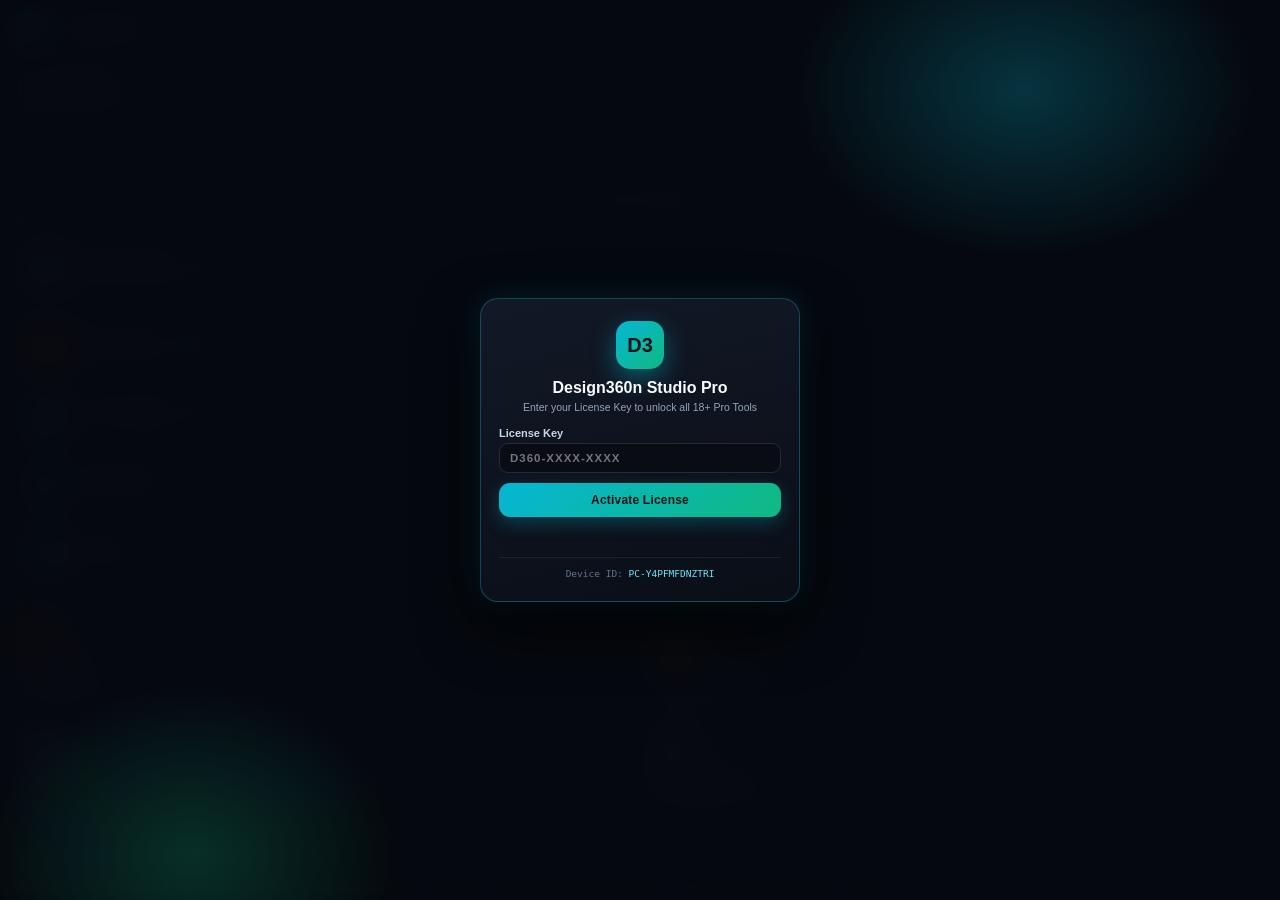
==== index.html @ 138efd04 "Design360n v2.75 — auto-update channel (version.json + update files)" ====
<!DOCTYPE html>
<html>
<head>
  <meta charset="utf-8" />
  <title>Design360n</title>
  <link rel="stylesheet" href="css/styles.css" />
</head>
<body>
  <div class="wallpaper"></div>
  <div class="app">
  <!-- LICENSE LOGIN GATE (v2.75) -->
  <div id="authGate" class="auth-gate">
    <div class="auth-card">
      <div class="auth-logo">D3</div>
      <div class="auth-title">Design360n Studio Pro</div>
      <div class="auth-sub">Enter your License Key to unlock all 18+ Pro Tools</div>
      <label class="lbl" style="margin-top:12px;">License Key</label>
      <input id="licKeyInput" type="text" placeholder="D360-XXXX-XXXX" autocomplete="off" style="text-transform:uppercase;letter-spacing:1px;font-weight:700;">
      <button id="licActivateBtn" class="primary" style="margin-top:10px;">Activate License</button>
      <div id="licMsg" class="auth-msg"></div>
      <div class="auth-dev">Device ID: <span id="licDevId">Detecting...</span></div>
      <div id="licDemoHint" class="auth-hint" style="display:none;">Setup mode: Paste your Google Apps Script URL in <b>js/main.js</b> (or test with <b>D360-DEMO-TEST</b>).</div>
    </div>
  </div>

    <header class="top">
      <div class="logo">D3</div>
      <div>
        <div class="name">Design360n</div>
        <div class="sub" id="versionLabel">Studio Pro • v2.75</div>
      </div>
      <button type="button" class="license-chip" id="licChip" title="Click to manage or deactivate license"><span class="dot"></span> <span id="licChipText">Locked</span></button>Free • Active</span>
    </header>

    <!-- AUTO-UPDATE BANNER (v2.75) -->
    <div id="updBanner" class="upd-banner" style="display:none;">
      <div class="upd-text"><strong>Update Available: <span id="updVer"></span></strong><span id="updNotes"></span></div>
      <div class="upd-actions"><button id="updNowBtn" class="primary upd-btn" type="button">Update Now</button><button id="updDismissBtn" class="secondary upd-btn" type="button">Later</button></div>
    </div>

    <!-- HOME -->
    <main class="scroll" id="homeView">
      <div class="hero">
        <div class="hero-title">Design360n</div>
        <div class="hero-sub">Glow, Social/Print Sizes, BG Remover, Glass, Gradients &amp; 155 Photoshop Styles — ek-i panel-e.</div>
      </div>
      <div class="search-wrap"><input id="homeSearch" type="text" placeholder="Search 18 tools (3D text, upscale, animate, glow)..."></div>
      <button id="updCheckBtn" class="secondary upd-check" type="button">↻ Check for Updates</button>

      <div class="cat-sec" data-catsec>
        <div class="cat-head"><span class="cat-dot cyan"></span>AI &amp; Motion Studio</div>
        <section class="cards">
          <button class="card" data-open="sizes">
          <span class="card-icon sizes"><svg viewBox="0 0 24 24"><rect x="3" y="5" width="18" height="14" rx="2"/><path d="M7 9h3M7 9v3M17 15h-3M17 15v-3"/></svg></span>
          <span class="card-text"><span class="card-name">Social &amp; Print Sizes <em>NEW</em></span><span class="card-desc">Facebook, Instagram, YouTube + 300 DPI Print sizes.</span></span>
          <span class="card-arrow">›</span>
        </button>
          <button class="card" data-open="animate">
          <span class="card-icon animate"><svg viewBox="0 0 24 24"><rect x="2" y="4" width="20" height="16" rx="3"/><path d="M10 9l5 3-5 3V9z"/><path d="M2 8h20"/></svg></span>
          <span class="card-text"><span class="card-name">Poster Animator <em>1-CLICK</em></span><span class="card-desc">Text animation, Hero/Character float + CC Light Sweep + auto Layer Breakdown.</span></span>
          <span class="card-arrow">›</span>
        </button>
          <button class="card" data-open="upscale">
          <span class="card-icon upscale"><svg viewBox="0 0 24 24"><polyline points="15 3 21 3 21 9"/><polyline points="9 21 3 21 3 15"/><line x1="21" y1="3" x2="14" y2="10"/><line x1="3" y1="21" x2="10" y2="14"/><path d="M12 6l1 2 2 1-2 1-1 2-1-2-2-1 2-1z"/></svg></span>
          <span class="card-text"><span class="card-name">AI &amp; Pro Upscaler <em>NEW</em></span><span class="card-desc">2× / 3× / 4× Neural Preserve Details 2.0 + Micro-Detail Sharpen + Gemini AI Enhance!</span></span>
          <span class="card-arrow">›</span>
        </button>
          <button class="card" data-open="expand">
          <span class="card-icon expand"><svg viewBox="0 0 24 24"><polyline points="15 3 21 3 21 9"/><polyline points="9 21 3 21 3 15"/><polyline points="21 15 21 21 15 21"/><polyline points="3 9 3 3 9 3"/><rect x="8" y="8" width="8" height="8" rx="1"/></svg></span>
          <span class="card-text"><span class="card-name">Photo Expand <em>NEW</em></span><span class="card-desc">Chobi boro korun — mirror, blur fill ba solid colour-e.</span></span>
          <span class="card-arrow">›</span>
        </button>
          <button class="card" data-open="glow">
          <span class="card-icon glow"><svg viewBox="0 0 24 24"><circle cx="12" cy="12" r="4"/><path d="M12 2v3M12 19v3M4.93 4.93l2.12 2.12M16.95 16.95l2.12 2.12M2 12h3M19 12h3M4.93 19.07l2.12-2.12M16.95 7.05l2.12-2.12"/></svg></span>
          <span class="card-text"><span class="card-name">Glow Up</span><span class="card-desc">Alo, streak ar light ray — ek click-e cinematic glow.</span></span>
          <span class="card-arrow">›</span>
        </button>
        </section>
      </div>

      <div class="cat-sec" data-catsec>
        <div class="cat-head"><span class="cat-dot amber"></span>3D Text, Glass &amp; Styles</div>
        <section class="cards">
          <button class="card" data-open="textfx">
          <span class="card-icon textfx"><svg viewBox="0 0 24 24"><polyline points="4 7 4 4 20 4 20 7"/><line x1="9" y1="20" x2="15" y2="20"/><line x1="12" y1="4" x2="12" y2="20"/></svg></span>
          <span class="card-text"><span class="card-name">Text Effects <em>155+</em></span><span class="card-desc">155+ 100% live editable 3D & Glow text effects — direct Type Tool edit!</span></span>
          <span class="card-arrow">›</span>
        </button>
          <button class="card" data-open="styles">
          <span class="card-icon styles"><svg viewBox="0 0 24 24"><polygon points="12 2 2 7 12 12 22 7 12 2"/><polyline points="2 12 12 17 22 12"/><polyline points="2 17 12 22 22 17"/></svg></span>
          <span class="card-text"><span class="card-name">PS Styles &amp; Text FX <em>155+</em></span><span class="card-desc">Photoshop Default Styles + 137 editable Layer Styles (Gold, Neon, 3D, Comic, Retro, Emon).</span></span>
          <span class="card-arrow">›</span>
        </button>
          <button class="card" data-open="glass">
          <span class="card-icon glass"><svg viewBox="0 0 24 24"><rect x="4" y="4" width="16" height="16" rx="4"/><path d="M8 10l4-4M10 16l6-6"/></svg></span>
          <span class="card-text"><span class="card-name">Glass <em>NEW</em></span><span class="card-desc">Jekono shape-ke live glass banan — Liquid / Frosted / Clear / Figma.</span></span>
          <span class="card-arrow">›</span>
        </button>
          <button class="card" data-open="gradient">
          <span class="card-icon gradient"><svg viewBox="0 0 24 24"><path d="M12 2.69l5.66 5.66a8 8 0 1 1-11.31 0z"/><path d="M12 2.69V21"/></svg></span>
          <span class="card-text"><span class="card-name">Gradient Presets <em>NEW</em></span><span class="card-desc">64 ta best gradient — shape, text ba notun Background hisebe 1 click-e.</span></span>
          <span class="card-arrow">›</span>
        </button>
        </section>
      </div>

      <div class="cat-sec" data-catsec>
        <div class="cat-head"><span class="cat-dot emerald"></span>Photo Retouch &amp; Color</div>
        <section class="cards">
          <button class="card" data-open="cut">
          <span class="card-icon cut"><svg viewBox="0 0 24 24"><circle cx="6" cy="6" r="3"/><circle cx="6" cy="18" r="3"/><path d="M20 4L8.12 15.88M14.47 14.48L20 20M8.12 8.12L12 12"/></svg></span>
          <span class="card-text"><span class="card-name">Background Remover</span><span class="card-desc">AI Auto Cut (jekono BG) + Solid Color Cut + Shadow Cut.</span></span>
          <span class="card-arrow">›</span>
        </button>
          <button class="card" data-open="grade">
          <span class="card-icon grade"><svg viewBox="0 0 24 24"><circle cx="12" cy="12" r="9"/><path d="M12 3a9 9 0 0 0 0 18V3z"/><circle cx="15.5" cy="9.5" r="1.5"/></svg></span>
          <span class="card-text"><span class="card-name">Color Grading <em>NEW</em></span><span class="card-desc">Cinematic, Vintage, Moody, Golden Hour, B&amp;W, Cyberpunk — 6 ta look.</span></span>
          <span class="card-arrow">›</span>
        </button>
          <button class="card" data-open="retouch">
          <span class="card-icon retouch"><svg viewBox="0 0 24 24"><path d="M15 4V2M15 16v-2M8 9h2M20 9h2M17.8 11.8L19 13M17.8 6.2L19 5M3 21l9-9M12.2 6.2L11 5"/></svg></span>
          <span class="card-text"><span class="card-name">Skin Retouch <em>NEW</em></span><span class="card-desc">Norom skin smooth + High Pass detail — alada layer-e.</span></span>
          <span class="card-arrow">›</span>
        </button>
          <button class="card" data-open="dodge">
          <span class="card-icon dodge"><svg viewBox="0 0 24 24"><circle cx="12" cy="12" r="9"/><path d="M12 3v18"/><path d="M12 8l5 4-5 4"/></svg></span>
          <span class="card-text"><span class="card-name">Dodge &amp; Burn <em>NEW</em></span><span class="card-desc">Alo-chhaya sculpt korar 2 ta 50% gray layer ek click-e.</span></span>
          <span class="card-arrow">›</span>
        </button>
          <button class="card" data-open="vignette">
          <span class="card-icon vignette"><svg viewBox="0 0 24 24"><rect x="3" y="3" width="18" height="18" rx="4"/><circle cx="12" cy="12" r="4"/></svg></span>
          <span class="card-text"><span class="card-name">Vignette <em>NEW</em></span><span class="card-desc">Kinara garo kore chobi-r majhkhane focus anen.</span></span>
          <span class="card-arrow">›</span>
        </button>
        </section>
      </div>

      <div class="cat-sec" data-catsec>
        <div class="cat-head"><span class="cat-dot violet"></span>Export, Assets &amp; Quick Tools</div>
        <section class="cards">
          <button class="card" data-open="watermark">
          <span class="card-icon watermark"><svg viewBox="0 0 24 24"><path d="M12 22s8-4 8-10V5l-8-3-8 3v7c0 6 8 10 8 10z"/><path d="M9 12l2 2 4-4"/></svg></span>
          <span class="card-text"><span class="card-name">Watermark <em>NEW</em></span><span class="card-desc">Full canvas diagonal tiled watermark — ek click-e puro chobi-te!</span></span>
          <span class="card-arrow">›</span>
        </button>
          <button class="card" data-open="export">
          <span class="card-icon export"><svg viewBox="0 0 24 24"><path d="M21 15v4a2 2 0 0 1-2 2H5a2 2 0 0 1-2-2v-4"/><polyline points="7 10 12 15 17 10"/><line x1="12" y1="15" x2="12" y2="3"/></svg></span>
          <span class="card-text"><span class="card-name">Batch Export <em>NEW</em></span><span class="card-desc">Ek click-e 6 ta social size-e JPG export korun.</span></span>
          <span class="card-arrow">›</span>
        </button>
          <button class="card" data-open="assets">
          <span class="card-icon assets"><svg viewBox="0 0 24 24"><circle cx="12" cy="12" r="9"/><line x1="3" y1="12" x2="21" y2="12"/><path d="M12 3a14 14 0 0 1 0 18M12 3a14 14 0 0 0 0 18"/></svg></span>
          <span class="card-text"><span class="card-name">Free PNG, Icons &amp; Fonts <em>NEW</em></span><span class="card-desc">Flaticon, PNGWing, Freepik, Unsplash, Lipighor (Bangla) — 1-click search!</span></span>
          <span class="card-arrow">›</span>
        </button>
          <button class="card" data-open="utils">
          <span class="card-icon utils"><svg viewBox="0 0 24 24"><polygon points="13 2 3 14 12 14 11 22 21 10 12 10 13 2"/></svg></span>
          <span class="card-text"><span class="card-name">Quick Designer Tools <em>NEW</em></span><span class="card-desc">Center Layer, Fit Canvas, Place PNG, Quick PNG Export, Color Palette.</span></span>
          <span class="card-arrow">›</span>
        </button>
        </section>
      </div>
      <div class="madeby">
        <span>Free alternative — kono login, license key ba trial lage na.</span>
      </div>
    </main>

    <!-- GLOW -->
    <main class="scroll toolview" id="view-glow">
      <button class="back" data-back>‹ Home</button>
      <div class="tool-head"><span class="card-icon glow"><svg viewBox="0 0 24 24"><circle cx="12" cy="12" r="4"/><path d="M12 2v3M12 19v3M4.93 4.93l2.12 2.12M16.95 16.95l2.12 2.12M2 12h3M19 12h3M4.93 19.07l2.12-2.12M16.95 7.05l2.12-2.12"/></svg></span><div><div class="tool-name">Glow Up</div><div class="tool-sub">Cinematic glow, streaks, rays</div></div></div>
      <div class="pilltabs" id="glowTabs">
        <button type="button" class="pill active" data-gtab="glow">Glow</button>
        <button type="button" class="pill" data-gtab="streaks">Streaks</button>
        <button type="button" class="pill" data-gtab="fx">FX</button>
        <button type="button" class="pill" data-gtab="output">Output</button>
        <button type="button" class="pill" data-gtab="mask">Mask</button>
      </div>
      <label class="lbl">Look beche nin</label>
      <select id="glowPreset"></select>
      <div id="presetDesc" class="preset-desc"></div>
      <div class="looks-grid" id="looksGrid"></div>

      <div class="controls">
        <div class="glow-tabpane active" id="gtab-glow">
          <div class="ctl-head">Glow — Threshold, Exposure, Radius, Colour</div>
          <label class="lbl">Threshold <span id="v-gthr">50</span>%</label>
          <input id="gthr" type="range" min="0" max="100" step="1" value="50">
          <label class="lbl">Exposure (alo kotota ujjol) <span id="v-gexp">-0.5</span></label>
          <input id="gexp" type="range" min="-2.5" max="2" step="0.1" value="-0.5">
          <label class="lbl">Radius <span id="v-grad">1000</span></label>
          <input id="grad" type="range" min="50" max="1200" step="10" value="1000">
          <label class="lbl">Core (vetorer alo) <span id="v-gcore">200</span></label>
          <input id="gcore" type="range" min="0" max="200" step="5" value="200">
          <label class="lbl">Iterations (blur passes) <span id="v-giter">11</span></label>
          <input id="giter" type="range" min="3" max="12" step="1" value="11">
          <label class="lbl">Gamma <span id="v-ggamma">1.2</span></label>
          <input id="ggamma" type="range" min="0.5" max="2" step="0.1" value="1.2">
          <label class="lbl">Colour Hue <span id="v-ghue">0</span></label>
          <input id="ghue" type="range" min="-180" max="180" step="1" value="0">
          <label class="lbl">Colour Saturation <span id="v-gsat">100</span>%</label>
          <input id="gsat" type="range" min="0" max="200" step="5" value="100">
        </div>

        <div class="glow-tabpane" id="gtab-streaks">
          <div class="ctl-head">Streaks — Angle, Length, Intensity</div>
          <label class="check"><input type="checkbox" id="gstreak"> Enable Streaks</label>
          <label class="lbl">Streak Angle <span id="v-gsang">0</span>°</label>
          <input id="gsang" type="range" min="-90" max="90" step="1" value="0">
          <label class="lbl">Streak Length <span id="v-gslen">900</span></label>
          <input id="gslen" type="range" min="100" max="2400" step="50" value="900">
          <label class="lbl">Streak Intensity <span id="v-gsint">60</span>%</label>
          <input id="gsint" type="range" min="5" max="100" step="5" value="60">
        </div>

        <div class="glow-tabpane" id="gtab-fx">
          <div class="ctl-head">FX — Light Rays &amp; Chromatic Aberration</div>
          <label class="check"><input type="checkbox" id="grays"> Light Rays (Radial Zoom)</label>
          <label class="check"><input type="checkbox" id="gaber"> Chromatic Aberration (R/B shift)</label>
          <label class="lbl">Aberration Distance <span id="v-gadist">20</span> px</label>
          <input id="gadist" type="range" min="2" max="60" step="1" value="20">
        </div>

        <div class="glow-tabpane" id="gtab-output">
          <div class="ctl-head">Output — Layer &amp; Blend Mode</div>
          <label class="lbl">Blend Mode</label>
          <select id="gblend"><option value="screen">Screen</option><option value="add">Add (Linear Dodge)</option></select>
          <label class="lbl">Opacity <span id="v-gop">100</span>%</label>
          <input id="gop" type="range" min="10" max="100" step="5" value="100">
          <p class="hint small">Result lands on a separate layer named <b>Glow Up 1</b> in Screen or Add (Linear Dodge) blend.</p>
        </div>

        <div class="glow-tabpane" id="gtab-mask">
          <div class="ctl-head">Mask — Non-destructive Glow Mask</div>
          <label class="check"><input type="checkbox" id="gmask" checked> Add editable Reveal-All Layer Mask to Glow Up 1</label>
          <p class="hint small">Mask thakle kalo brush diye je jaygay glow dorkar nei sekhane muche dite parben.</p>
        </div>
      </div>

      <button id="applyGlow" class="primary">✦ Apply Glow</button>
      <p class="hint small">Glow alada <b>Glow Up 1</b> layer-e bosbe (Screen / Add blend).</p>
    </main>

    <!-- SIZES -->
    <main class="scroll toolview" id="view-sizes">
      <button class="back" data-back>‹ Home</button>
      <div class="tool-head"><span class="card-icon sizes"><svg viewBox="0 0 24 24"><rect x="3" y="5" width="18" height="14" rx="2"/><path d="M7 9h3M7 9v3M17 15h-3M17 15v-3"/></svg></span><div><div class="tool-name">Social &amp; Print Sizes</div><div class="tool-sub">Ek click-e sothik size</div></div></div>
      <div class="pilltabs"><span class="pill active">Sizes</span></div>
      <label class="lbl">Social size beche nin</label>
      <select id="sizePreset"></select>
      <label class="check"><input type="checkbox" id="safeGuides" checked> Safe margin guides (10%) + center grid</label>
      <div class="row2">
        <button id="newDoc" class="primary">＋ New Document</button>
        <button id="resizeDoc" class="secondary">Resize Current</button>
      </div>
      <div class="section-title">Printing Sizes — 300 DPI</div>
      <label class="lbl">Print size beche nin</label>
      <select id="printPreset"></select>
      <div class="row2">
        <button id="printNew" class="primary">＋ New Print Doc</button>
        <button id="printResize" class="secondary">Resize (Print)</button>
      </div>
      <p class="hint small">Print: A4 / A3 / A5 / Letter / Legal / Tabloid / Photo / Business Card — sob 300 DPI-te.</p>
    </main>

    <!-- CUT -->
    <main class="scroll toolview" id="view-cut">
      <button class="back" data-back>‹ Home</button>
      <div class="tool-head"><span class="card-icon cut"><svg viewBox="0 0 24 24"><circle cx="6" cy="6" r="3"/><circle cx="6" cy="18" r="3"/><path d="M20 4L8.12 15.88M14.47 14.48L20 20M8.12 8.12L12 12"/></svg></span><div><div class="tool-name">Background Remover</div><div class="tool-sub">AI Cut • Solid Color Cut • Shadow Cut</div></div></div>
      <p class="hint"><b>AI Auto Cut</b> jekono photo-r (complex ba solid BG) background remove kore editable Layer Mask banay. Solid background hole <b>Color Auto Cut</b> ba <b>Shadow Cut</b> use korun. Sob khetre original layer <b>okkhoto (hidden)</b> thakbe.</p>
      <button id="aiCut" class="primary">✨ AI Auto Cut — Any Background (Best)</button>
      <div class="section-title">Solid Background &amp; Shadow Cut</div>
      <label class="check"><input type="checkbox" id="bgAutoDetect" checked> Auto-detect background colour (4 corners)</label>
      <label class="check"><input type="checkbox" id="bgContiguous" checked> Edges Only (Contiguous — subject-er vitorer rong katbe na)</label>
      <label class="lbl">Manual Background Colour <span id="v-bghex">#FFFFFF</span></label>
      <div class="colorrow"><input id="bgColor" type="color" value="#ffffff"><input id="bgHex" type="text" value="#FFFFFF" maxlength="7"></div>
      <div class="swatches" id="bgSwatches">
        <button type="button" class="swatch" data-hex="#FFFFFF" style="background:#FFFFFF" title="White #FFFFFF"></button>
        <button type="button" class="swatch" data-hex="#000000" style="background:#000000" title="Black #000000"></button>
        <button type="button" class="swatch" data-hex="#00FF00" style="background:#00FF00" title="Green Screen #00FF00"></button>
        <button type="button" class="swatch" data-hex="#0000FF" style="background:#0000FF" title="Blue Screen #0000FF"></button>
        <button type="button" class="swatch" data-hex="#E5E7EB" style="background:#E5E7EB" title="Light Gray #E5E7EB"></button>
        <button type="button" class="swatch" data-hex="#F3F4F6" style="background:#F3F4F6" title="Studio Gray #F3F4F6"></button>
      </div>
      <label class="lbl">Shadow strength (Shadow Cut-er jonno)</label>
      <select id="shadowStrength"><option value="soft">Soft — beshi shadow thakbe</option><option value="normal" selected>Normal</option><option value="strong">Strong — shadow garo thakbe</option></select>
      <label class="lbl">Tolerance <span id="v-tolerance">32</span></label>
      <input id="tolerance" type="range" min="5" max="120" step="1" value="32">
      <label class="lbl">Feather (kinara norom) <span id="v-cutfeather">2</span> px</label>
      <input id="cutfeather" type="range" min="0" max="10" step="1" value="2">
      <button id="autoCut" class="secondary">✂ Color Auto Cut — Solid BG</button>
      <button id="shadowCut" class="secondary">◐ Shadow Cut — shadow rekhe</button>
    </main>

    <!-- GLASS -->
    <main class="scroll toolview" id="view-glass">
      <button class="back" data-back>‹ Home</button>
      <div class="tool-head"><span class="card-icon glass"><svg viewBox="0 0 24 24"><rect x="4" y="4" width="16" height="16" rx="4"/><path d="M8 10l4-4M10 16l6-6"/></svg></span><div><div class="tool-name">Glass</div><div class="tool-sub">Live glass effect</div></div></div>
      <div class="pilltabs"><span class="pill active">Glass</span></div>
      <p class="hint">Shape layer select kore <b>1-Click Shape to Glass</b> chapun — ek click-ei <b>"Glass"</b> layer + Layer Mask toiri hobe. Preset chip-e click korleo 1 click-e apply/update hobe, ar sob control niche thakbe.</p>
      <button id="oneClickGlass" class="primary">◌ 1-Click Shape to Glass</button>
      <div class="glass-presets-grid">
        <button class="chip sel" data-look="liquid">💧 Liquid</button>
        <button class="chip" data-look="frosted">❄ Frosted</button>
        <button class="chip" data-look="clear">◇ Clear</button>
        <button class="chip" data-look="figma">▣ Figma Glass</button>
        <button class="chip" data-look="vision"> VisionOS</button>
        <button class="chip" data-look="prism">✦ Crystal Prism</button>
        <button class="chip" data-look="smoke">◐ Dark Smoke</button>
        <button class="chip" data-look="ice">❖ Ice Blue</button>
        <button class="chip" data-look="rose">✿ Rose Quartz</button>
        <button class="chip" data-look="amber">☀ Amber Gold</button>
      </div>
      <label class="check"><input type="checkbox" id="glassAutoApply" checked> Live Auto-Update (preset/slider change korlei update hobe)</label>
      <label class="check"><input type="checkbox" id="glassAutoMove" checked> Auto-Track Move (Glass layer soralei notun jaygar background auto update hobe)</label>
      <div class="controls">
        <div class="ctl-head">All Glass Controls</div>
        <label class="lbl">Frost (blur) <span id="v-frost">25</span></label>
        <input id="frost" type="range" min="0" max="100" step="1" value="25">
        <label class="lbl">Refraction (alo benke jawa) <span id="v-glassrefr">80</span></label>
        <input id="glassrefr" type="range" min="0" max="100" step="1" value="80">
        <label class="lbl">Depth (govirota) <span id="v-glassdepth">60</span></label>
        <input id="glassdepth" type="range" min="0" max="100" step="1" value="60">
        <label class="lbl">Dispersion (rong-er vangon) <span id="v-glassdisp">45</span></label>
        <input id="glassdisp" type="range" min="0" max="100" step="1" value="45">
        <label class="lbl">Light (rim alo) <span id="v-glasslight">80</span></label>
        <input id="glasslight" type="range" min="0" max="100" step="1" value="80">
        <label class="lbl">Light angle <span id="v-glassangle">144</span>°</label>
        <input id="glassangle" type="range" min="0" max="360" step="1" value="144">
        <label class="lbl">Glass tint opacity <span id="v-glasstint">7</span>%</label>
        <input id="glasstint" type="range" min="0" max="50" step="1" value="7">
        <label class="lbl">Glass tint colour <span id="v-glasstintcol">#FFFFFF</span></label>
        <div class="colorrow"><input id="glasstintcol" type="color" value="#ffffff"><input id="glasstintcolHex" type="text" value="#FFFFFF" maxlength="7"></div>
        <label class="lbl">Stroke width <span id="v-glassstroke">3</span> px</label>
        <input id="glassstroke" type="range" min="0" max="10" step="1" value="3">
        <label class="lbl">Stroke opacity <span id="v-glassstrokeop">90</span>%</label>
        <input id="glassstrokeop" type="range" min="0" max="100" step="5" value="90">
        <label class="lbl">Stroke colour <span id="v-glasscolor">#FFFFFF</span></label>
        <div class="colorrow"><input id="glasscolor" type="color" value="#ffffff"><input id="glasscolorHex" type="text" value="#FFFFFF" maxlength="7"></div>
        <label class="lbl">Stroke kon dike thakbe</label>
        <div class="checkrow">
          <label class="check"><input type="checkbox" id="strokeTop" checked> Top</label>
          <label class="check"><input type="checkbox" id="strokeRight" checked> Right</label>
          <label class="check"><input type="checkbox" id="strokeBottom" checked> Bottom</label>
          <label class="check"><input type="checkbox" id="strokeLeft" checked> Left</label>
        </div>
        <label class="lbl">Stroke style</label>
        <select id="strokeMode"><option value="solid" selected>Solid — sob dike soman</option><option value="follow">Follow light — alo-r dik ujjol</option></select>
      </div>
      <div class="row2">
        <button id="makeShapeGlass" class="secondary">◌ Shape to Glass</button>
        <button id="makeGlass" class="secondary">◍ Selection Glass</button>
      </div>
      <button id="refreshGlass" class="secondary">↻ Refresh Glass — shape sorale/slider bodlale</button>
    </main>

    <!-- GRADE -->
    <main class="scroll toolview" id="view-grade">
      <button class="back" data-back>‹ Home</button>
      <div class="tool-head"><span class="card-icon grade"><svg viewBox="0 0 24 24"><circle cx="12" cy="12" r="9"/><path d="M12 3a9 9 0 0 0 0 18V3z"/><circle cx="15.5" cy="9.5" r="1.5"/></svg></span><div><div class="tool-name">Color Grading</div><div class="tool-sub">Ek click-e film-er moto rong</div></div></div>
      <label class="lbl">Grade Look</label>
      <select id="gradePreset"></select>
      <div id="gradeDesc" class="preset-desc"></div>
      <label class="lbl">Grade opacity <span id="v-gradeop">100</span>%</label>
      <input id="gradeop" type="range" min="10" max="100" step="5" value="100">
      <button id="applyGrade" class="primary">🎨 Apply Grade</button>
    </main>

    <!-- RETOUCH -->
    <main class="scroll toolview" id="view-retouch">
      <button class="back" data-back>‹ Home</button>
      <div class="tool-head"><span class="card-icon retouch"><svg viewBox="0 0 24 24"><path d="M15 4V2M15 16v-2M8 9h2M20 9h2M17.8 11.8L19 13M17.8 6.2L19 5M3 21l9-9M12.2 6.2L11 5"/></svg></span><div><div class="tool-name">Skin Retouch</div><div class="tool-sub">Smooth skin + sharp detail</div></div></div>
      <p class="hint">Auto face detect kore skin smooth + High Pass detail layer banay.</p>
      <label class="lbl">Smooth (blur) <span id="v-radius">6</span> px</label>
      <input id="radius" type="range" min="1" max="20" step="1" value="6">
      <label class="lbl">Opacity <span id="v-smoothop">55</span>%</label>
      <input id="smoothop" type="range" min="10" max="100" step="5" value="55">
      <button id="applyRetouch" class="primary">✨ Auto Face Retouch</button>
      <label class="lbl">Detail strength <span id="v-detailop">50</span>%</label>
      <input id="detailop" type="range" min="10" max="100" step="5" value="50">
      <button id="applyDetail" class="secondary">◈ Add Detail (High Pass)</button>
    </main>

    <!-- DODGE & BURN -->
    <main class="scroll toolview" id="view-dodge">
      <button class="back" data-back>‹ Home</button>
      <div class="tool-head"><span class="card-icon dodge"><svg viewBox="0 0 24 24"><circle cx="12" cy="12" r="9"/><path d="M12 3v18"/><path d="M12 8l5 4-5 4"/></svg></span><div><div class="tool-name">Auto Dodge &amp; Burn</div><div class="tool-sub">Image-wise auto alo-chhaya sculpt</div></div></div>
      <p class="hint">Chobi-r nijer alo ar chhaya detect kore <b>Auto Dodge</b> (highlights) ar <b>Auto Burn</b> (shadows) Soft Light layer banabe — mask diye pore brush-eo adjust kora jabe.</p>
      <label class="lbl">Situation / Look</label>
      <select id="dbMode">
        <option value="portrait" selected>Portrait / Face Sculpt (Soft &amp; Natural)</option>
        <option value="product">Product / Food Pop (Crisp Highlights)</option>
        <option value="dramatic">Dramatic / Cinema Poster (Deep Contrast)</option>
        <option value="manual">Manual Only (2x Empty 50% Gray Layers)</option>
      </select>
      <label class="lbl">Strength <span id="v-dbstr">65</span>%</label>
      <input id="dbstr" type="range" min="15" max="100" step="5" value="65">
      <button id="applyDodgeBurn" class="primary">◐ Apply Auto Dodge &amp; Burn</button>
    </main>

    <!-- VIGNETTE -->
    <main class="scroll toolview" id="view-vignette">
      <button class="back" data-back>‹ Home</button>
      <div class="tool-head"><span class="card-icon vignette"><svg viewBox="0 0 24 24"><rect x="3" y="3" width="18" height="18" rx="4"/><circle cx="12" cy="12" r="4"/></svg></span><div><div class="tool-name">Vignette</div><div class="tool-sub">Kinara garo, majhkhane focus</div></div></div>
      <label class="lbl">Strength <span id="v-vig">60</span>%</label>
      <input id="vig" type="range" min="10" max="100" step="5" value="60">
      <label class="lbl">Softness (feather) <span id="v-feather">80</span> px</label>
      <input id="feather" type="range" min="10" max="250" step="10" value="80">
      <button id="applyVignette" class="primary">◉ Apply Vignette</button>
    </main>

    <!-- WATERMARK -->
    <main class="scroll toolview" id="view-watermark">
      <button class="back" data-back>‹ Home</button>
      <div class="tool-head"><span class="card-icon watermark"><svg viewBox="0 0 24 24"><path d="M12 22s8-4 8-10V5l-8-3-8 3v7c0 6 8 10 8 10z"/><path d="M9 12l2 2 4-4"/></svg></span><div><div class="tool-name">Watermark</div><div class="tool-sub">Full canvas tiled watermark (by default)</div></div></div>
      <label class="lbl">Watermark text</label>
      <input id="wmText" type="text" value="© Design360n">
      <label class="lbl">Opacity <span id="v-wmop">40</span>%</label>
      <input id="wmop" type="range" min="10" max="100" step="5" value="40">
      <label class="lbl">Position on canvas</label>
      <select id="wmPos">
        <option value="tile_diag" selected>Full Canvas Diagonal Grid (-30°) — Pro</option>
        <option value="tile_grid">Full Canvas Straight Grid</option>
        <option value="br">Single: Bottom-Right</option>
        <option value="bl">Single: Bottom-Left</option>
        <option value="tr">Single: Top-Right</option>
        <option value="tl">Single: Top-Left</option>
        <option value="center">Single: Center</option>
        <option value="diag">Single: Diagonal Center (-30°)</option>
      </select>
      <label class="lbl">Colour <span id="v-wmcol">#FFFFFF</span></label>
      <div class="colorrow"><input id="wmCol" type="color" value="#ffffff"><input id="wmColHex" type="text" value="#FFFFFF" maxlength="7"></div>
      <label class="lbl">Text size <span id="v-wmsize">Auto</span></label>
      <input id="wmsize" type="range" min="0" max="120" step="2" value="0">
      <button id="applyWatermark" class="primary">© Add Watermark</button>
    </main>

    <!-- BATCH EXPORT -->
    <main class="scroll toolview" id="view-export">
      <button class="back" data-back>‹ Home</button>
      <div class="tool-head"><span class="card-icon export"><svg viewBox="0 0 24 24"><path d="M21 15v4a2 2 0 0 1-2 2H5a2 2 0 0 1-2-2v-4"/><polyline points="7 10 12 15 17 10"/><line x1="12" y1="15" x2="12" y2="3"/></svg></span><div><div class="tool-name">Batch Export</div><div class="tool-sub">Ek design, 6 ta size</div></div></div>
      <p class="hint">IG Post 1080×1080 • IG Portrait 1080×1350 • IG Story 1080×1920 • FB Post 1200×630 • YT Thumbnail 1280×720 • LinkedIn 1200×627</p>
      <button id="applyExport" class="primary">⤓ Export All 6 Sizes (JPG)</button>
    </main>

    <!-- TEXT EFFECTS (Visual Style Grid UI) -->
    <main class="scroll toolview" id="view-textfx">
      <button class="back" data-back>‹ Home</button>
      <div class="tool-head"><span class="card-icon textfx"><svg viewBox="0 0 24 24"><polyline points="4 7 4 4 20 4 20 7"/><line x1="9" y1="20" x2="15" y2="20"/><line x1="12" y1="4" x2="12" y2="20"/></svg></span><div><div class="tool-name">Text Effects</div><div class="tool-sub">155 ta visual editable Layer Style</div></div></div>
      <p class="hint">Upor thekei prottek style-er <b>colour o look</b> dekhe 1 click-e <b>Text, Shape, ba Logo</b>-te apply korun (real editable Layer Style).</p>
      <label class="lbl">Search Text Effect</label>
      <input id="textfxSearch" type="text" placeholder="jemon: Gold, Neon, Fire, Ice, Comic, Emon...">
      <label class="lbl">Category</label>
      <select id="textfxCat"></select>
      <div class="controls">
        <label class="lbl" style="margin-top:0">Effect strength <span id="v-textfxop">100</span>%</label>
        <input id="textfxop" type="range" min="10" max="100" step="5" value="100">
        <label class="check"><input type="checkbox" id="textfxSmart"> Smart Object hisebe (double-click kore text bodlan jay)</label>
      </div>
      <div class="row2">
        <button id="applyTextfx" class="primary">T Apply Selected</button>
        <button id="clearTextfxStyle" class="secondary">✕ Clear Style</button>
      </div>
      <div id="textfxDesc" class="preset-desc"></div>
      <div class="section-title">Visual Text Effects — <span id="textfxCount">137</span> ta (1-Click Apply)</div>
      <select id="textfxPreset" style="display:none"></select>
      <div class="tfx-grid" id="textfxGrid"></div>
    </main>

    <!-- GRADIENT PRESETS -->
    <main class="scroll toolview" id="view-gradient">
      <button class="back" data-back>‹ Home</button>
      <div class="tool-head"><span class="card-icon gradient"><svg viewBox="0 0 24 24"><path d="M12 2.69l5.66 5.66a8 8 0 1 1-11.31 0z"/><path d="M12 2.69V21"/></svg></span><div><div class="tool-name">Gradient Presets</div><div class="tool-sub">Shape, Text ba Background — 1 click-e</div></div></div>
      <p class="hint">Target beche niche jekono gradient tile-e click korun — <b>Shape, Text, Photo</b>-te Gradient Overlay bosbe, ba <b>New Gradient Background</b> select korle canvas-er niche editable gradient BG layer toiri hobe!</p>
      <label class="lbl">Kothay apply korben?</label>
      <select id="gradTarget">
        <option value="layer">Selected Layer (Shape / Text / Photo)</option>
        <option value="bg">New Gradient Background Layer (BG hisebe)</option>
        <option value="text">Text Layer (na thakle auto banabe)</option>
      </select>
      <label class="lbl">Gradient style</label>
      <select id="gradStyle">
        <option value="Lnr " selected>Linear</option>
        <option value="Rdl ">Radial (Glow / Spotlight BG)</option>
        <option value="Rflc">Reflected (Metallic Shine)</option>
      </select>
      <label class="lbl">Angle <span id="v-gradang">135</span>°</label>
      <input id="gradang" type="range" min="0" max="360" step="5" value="135">
      <label class="lbl">Gradient preset (<span id="gradCount">64</span> ta)</label>
      <select id="gradPreset"></select>
      <div id="gradDesc" class="preset-desc"></div>
      <button id="applyGradient" class="primary">◐ Apply Selected Gradient</button>
      <div class="section-title">Quick Gradient Grid (1-Click Apply)</div>
      <div class="stylegrid" id="gradGrid"></div>
    </main>

    <!-- STYLES — Photoshop Styles panel-er moto -->
    <main class="scroll toolview" id="view-styles">
      <button class="back" data-back>‹ Home</button>
      <div class="tool-head"><span class="card-icon styles"><svg viewBox="0 0 24 24"><polygon points="12 2 2 7 12 12 22 7 12 2"/><polyline points="2 12 12 17 22 12"/><polyline points="2 17 12 22 22 17"/></svg></span><div><div class="tool-name">PS Styles &amp; Text FX</div><div class="tool-sub">155+ editable Photoshop Layer Styles</div></div></div>
      <p class="hint">Jekono layer select korun (<b>Text / Shape / Photo</b>), tarpor tile-e click korun. <b>Asol editable Layer Style (Lefx)</b> bosbe — fx icon-e double-click kore sob edit kora jabe.</p>
      <label class="lbl">Search style</label>
      <input id="styleSearch" type="text" placeholder="jemon: Gold, Neon, Chrome, Glass, Comic, Emon...">
      <label class="lbl">Category</label>
      <select id="styleCat"></select>
      <div class="row2">
        <button id="syncPSStyles" class="primary">↻ Load PS Styles</button>
        <button id="loadASLFile" class="secondary">＋ Import .ASL</button>
      </div>
      <button id="clearLayerStyle" class="secondary">✕ Clear Style from Active Layer</button>
      <div class="section-title">Photoshop Styles Panel (Live — <span id="psLiveCount">0</span> ta)</div>
      <div class="stylegrid" id="psLiveGrid"></div>
      <div class="section-title">Featured — Emon (exact .asl) &amp; Gold/Teal</div>
      <div class="stylegrid" id="psStyleGrid"></div>
      <div class="section-title">All Editable Layer Styles — <span id="styleCount">137</span> ta</div>
      <div class="stylegrid" id="styleGrid"></div>
      <p class="hint small">Note: <b>Emon Yellow Orange Glow</b> is exact from Emon_Text_Style.asl; all other styles are real editable Photoshop Layer Styles (Lefx).</p>
    </main>

    <!-- PHOTO EXPAND (Advanced Realistic) -->
    <main class="scroll toolview" id="view-expand">
      <button class="back" data-back>‹ Home</button>
      <div class="tool-head"><span class="card-icon expand"><svg viewBox="0 0 24 24"><polyline points="15 3 21 3 21 9"/><polyline points="9 21 3 21 3 15"/><polyline points="21 15 21 21 15 21"/><polyline points="3 9 3 3 9 3"/><rect x="8" y="8" width="8" height="8" rx="1"/></svg></span><div><div class="tool-name">Photo Expand Pro</div><div class="tool-sub">Content-Aware Realistic • Direction • Selection</div></div></div>
      <p class="hint"><b>Content-Aware Realistic</b> Photoshop-er native fill diye seam charai natural sky/floor/wall baray. Kono area <b>Marquee select</b> kore <b>Mirror/Selection</b> mode dile oi area-tai source hobe!</p>
      <label class="lbl">Generative Prompt (optional — khali rakhle auto seamless fill)</label>
      <input id="genPrompt" type="text" placeholder="jemon: dark green textured table, sunset sky, remove object...">
      <button id="fillEmptyCanvas" class="primary">✨ Fill Empty Sides on This Canvas (Extreme Realistic)</button>
      <div class="row2">
        <button id="genFillSel" class="secondary">⚡ Gen Fill Selection</button>
        <button id="genRemoveObj" class="secondary">🧹 Remove Object</button>
      </div>
      <div class="controls">
        <div class="ctl-head">✨ Gemini AI Extreme Expand / Fill (Optional API Key)</div>
        <label class="lbl" style="margin-top:4px">Gemini API Key (saved locally in panel)</label>
        <input id="geminiApiKey" type="password" placeholder="Paste Gemini / Vertex API key (AIza... or AQ...)">
        <div class="row2">
          <button id="runGeminiFill" class="primary">✨ Gemini AI Expand / Fill</button>
          <button id="getGeminiKey" class="secondary">🔑 Get Free Key</button>
        </div>
      </div>
      <div class="section-title">Or Enlarge Canvas Size</div>
      <label class="lbl">Fill Engine (Way)</label>
      <select id="expandMode">
        <option value="0" selected>✨ Subject-Protected Realistic Expand (Best Offline)</option>
        <option value="5">⚡ Adobe Generative Expand (Firefly Online)</option>
        <option value="1">⧉ Natural Mirror / Selection-Source Tile</option>
        <option value="2">◌ Studio Ambient Blur Fill (Reels/Story)</option>
        <option value="3">⤢ Smooth Edge Stretch (Backdrop)</option>
        <option value="4">■ Solid Auto-Edge Colour Fill</option>
      </select>
      <label class="lbl">Expand Direction</label>
      <select id="expandDir">
        <option value="all" selected>All Sides (Center)</option>
        <option value="top">Top Only (Add Sky / Headroom)</option>
        <option value="bottom">Bottom Only (Add Floor)</option>
        <option value="left">Left Only</option>
        <option value="right">Right Only</option>
        <option value="horiz">Left + Right (Wider)</option>
        <option value="vert">Top + Bottom (Taller)</option>
      </select>
      <label class="lbl">Custom Expand (+px, 0 = auto Aspect Ratio) <span id="v-expadd">200</span> px</label>
      <input id="expAddPx" type="range" min="0" max="1000" step="20" value="200">
      <label class="lbl">Target Social Size (when Custom +px = 0)</label>
      <select id="expandSize"></select>
      <label class="lbl">Blur / Softness <span id="v-blur">40</span> px</label>
      <input id="blur" type="range" min="5" max="100" step="5" value="40">
      <label class="lbl">Mirror step <span id="v-expstep">40</span> px</label>
      <input id="expstep" type="range" min="10" max="100" step="10" value="40">
      <button id="applyExpand" class="primary">⤢ Expand Photo (Realistic)</button>
    </main>


    <!-- FREE ASSETS & PNG HUB -->
    <main class="scroll toolview" id="view-assets">
      <button class="back" data-back>‹ Home</button>
      <div class="tool-head"><span class="card-icon assets"><svg viewBox="0 0 24 24"><circle cx="12" cy="12" r="9"/><line x1="3" y1="12" x2="21" y2="12"/><path d="M12 3a14 14 0 0 1 0 18M12 3a14 14 0 0 0 0 18"/></svg></span><div><div class="tool-name">Free PNG, Icons &amp; Fonts</div><div class="tool-sub">Designer der sob dorkari site ek jaygay</div></div></div>
      <p class="hint">Niche keyword likhe (jemon <b>burger</b>, <b>instagram</b>, <b>gold frame</b>) jekono site-e click korlei sorasori search khule jabe!</p>
      <label class="lbl">Quick Asset Search (optional)</label>
      <input id="assetQuery" type="text" placeholder="jemon: burger, arrow icon, Eid, neon...">
      <button id="placeAssetFile" class="primary">＋ Place Downloaded PNG / Image into Canvas</button>

      <div class="section-title">Icons &amp; Vectors</div>
      <div class="res-grid">
        <button type="button" class="res-btn" data-url="https://www.flaticon.com/" data-search="https://www.flaticon.com/search?word="><b>Flaticon</b><span>Free PNG/SVG Icons</span></button>
        <button type="button" class="res-btn" data-url="https://www.svgrepo.com/" data-search="https://www.svgrepo.com/vectors/"><b>SVG Repo</b><span>500k+ Free Vectors</span></button>
        <button type="button" class="res-btn" data-url="https://icons8.com/icons" data-search="https://icons8.com/icons/set/"><b>Icons8</b><span>3D &amp; UI Icons</span></button>
        <button type="button" class="res-btn" data-url="https://iconscout.com/" data-search="https://iconscout.com/icons/"><b>IconScout</b><span>3D &amp; Lottie Assets</span></button>
      </div>

      <div class="section-title">Transparent PNG Websites</div>
      <div class="res-grid">
        <button type="button" class="res-btn" data-url="https://www.pngwing.com/" data-search="https://www.pngwing.com/en/search?q="><b>PNGWing</b><span>HD Transparent PNGs</span></button>
        <button type="button" class="res-btn" data-url="https://www.cleanpng.com/" data-search="https://www.cleanpng.com/free/"><b>CleanPNG</b><span>No-BG Objects</span></button>
        <button type="button" class="res-btn" data-url="https://pngtree.com/" data-search="https://pngtree.com/so/"><b>Pngtree</b><span>Poster Elements</span></button>
        <button type="button" class="res-btn" data-url="https://www.stickpng.com/" data-search="https://www.stickpng.com/search?q="><b>StickPNG</b><span>Cutout Objects</span></button>
      </div>

      <div class="section-title">Stock Photos, PSD &amp; Mockups</div>
      <div class="res-grid">
        <button type="button" class="res-btn" data-url="https://www.freepik.com/" data-search="https://www.freepik.com/search?format=search&query="><b>Freepik</b><span>PSD, Vectors, Photos</span></button>
        <button type="button" class="res-btn" data-url="https://unsplash.com/" data-search="https://unsplash.com/s/photos/"><b>Unsplash</b><span>HD Free Photos</span></button>
        <button type="button" class="res-btn" data-url="https://www.pexels.com/" data-search="https://www.pexels.com/search/"><b>Pexels</b><span>Free Stock Photos</span></button>
        <button type="button" class="res-btn" data-url="https://www.mockupworld.co/" data-search="https://www.mockupworld.co/?s="><b>MockupWorld</b><span>Free PSD Mockups</span></button>
      </div>

      <div class="section-title">Bangla &amp; English Fonts + Colors</div>
      <div class="res-grid">
        <button type="button" class="res-btn" data-url="https://lipighor.com/" data-search="https://lipighor.com/"><b>Lipighor</b><span>Best Bangla Fonts</span></button>
        <button type="button" class="res-btn" data-url="https://fonts.google.com/" data-search="https://fonts.google.com/?query="><b>Google Fonts</b><span>Free Web/Poster Fonts</span></button>
        <button type="button" class="res-btn" data-url="https://www.dafont.com/" data-search="https://www.dafont.com/search.php?q="><b>DaFont</b><span>Display &amp; Stylish Fonts</span></button>
        <button type="button" class="res-btn" data-url="https://coolors.co/palettes/trending" data-search="https://coolors.co/palettes/trending"><b>Coolors</b><span>Color Palettes</span></button>
      </div>
    </main>

    <!-- QUICK DESIGNER TOOLS -->
    <main class="scroll toolview" id="view-utils">
      <button class="back" data-back>‹ Home</button>
      <div class="tool-head"><span class="card-icon utils"><svg viewBox="0 0 24 24"><polygon points="13 2 3 14 12 14 11 22 21 10 12 10 13 2"/></svg></span><div><div class="tool-name">Quick Designer Tools</div><div class="tool-sub">1-click daily Photoshop shortcuts</div></div></div>
      <p class="hint">Protidin-er design kaj fast korar jonno 1-click smart tools:</p>
      <div class="row2">
        <button id="utilCenter" class="primary">⌖ Center Layer</button>
        <button id="utilFit" class="primary">⤢ Fit to Canvas</button>
      </div>
      <div class="row2">
        <button id="utilPlace" class="secondary">＋ Place PNG / Img</button>
        <button id="utilExportPNG" class="secondary">⤓ Export PNG</button>
      </div>
      <div class="section-title">Auto Color Palette (from open photo)</div>
      <button id="utilPalette" class="secondary">🎨 Extract 5 Colors from Photo</button>
      <div class="pal-row" id="palRow"></div>
      <p class="hint small">Color chip-e click korle Hex code copy hoye jabe.</p>
    </main>


    <!-- POSTER ANIMATOR (1-CLICK + FULL USER CONTROLS + LAYER BREAKDOWN + CC LIGHT SWEEP) -->
        <!-- AI & PRO UPSCALER (v2.75) -->
    <main class="scroll toolview" id="view-upscale">
      <button class="back" data-back>‹ Home</button>
      <div class="tool-head"><span class="card-icon upscale"><svg viewBox="0 0 24 24"><polyline points="15 3 21 3 21 9"/><polyline points="9 21 3 21 3 15"/><line x1="21" y1="3" x2="14" y2="10"/><line x1="3" y1="21" x2="10" y2="14"/><path d="M12 6l1 2 2 1-2 1-1 2-1-2-2-1 2-1z"/></svg></span><div><div class="tool-name">AI &amp; Pro Upscaler</div><div class="tool-sub">2× / 3× / 4× Ultra-Sharp Detail Restore</div></div></div>
      <p class="hint">Photoshop Neural <b>Preserve Details 2.0</b> + High-Pass Micro-Detail + Anti-Block Denoise — chobi boro korleo blur hobe na!</p>

      <label class="lbl">Upscale Multiplier</label>
      <select id="upScale">
        <option value="2" selected>2× HD Upscale (Fast &amp; Razor Sharp)</option>
        <option value="3">3× Ultra HD Upscale</option>
        <option value="4">4× 4K / Print Master Upscale</option>
      </select>

      <label class="lbl">Enhancement Preset</label>
      <select id="upMode">
        <option value="balanced" selected>✨ Pro Balanced (Photo / Poster — Best)</option>
        <option value="portrait">👤 Portrait &amp; Skin Natural (No Plastic Look)</option>
        <option value="product">📦 Product &amp; Logo Ultra-Crisp</option>
        <option value="print300">🖨️ Print Master (Auto 300 DPI)</option>
      </select>

      <label class="lbl">Micro-Detail &amp; Sharpness <span id="v-upsharp">55</span>%</label>
      <input id="upSharp" type="range" min="0" max="100" step="5" value="55">

      <label class="lbl">Reduce Noise / De-Block <span id="v-upnoise">20</span>%</label>
      <input id="upNoise" type="range" min="0" max="100" step="5" value="20">

      <div class="checkrow">
        <label class="check"><input type="checkbox" id="upGrain" checked> Natural Micro-Texture (No Waxy Look)</label>
      </div>

      <button id="runUpscalePro" class="primary">✨ 1-Click Ultra Upscale (2-Pass + Camera Raw HD)</button>
      <button id="runUpscaleGemini" class="secondary">🤖 Gemini AI Super-Resolution + 4K Upscale</button>
      <label class="lbl">Gemini API Key (for AI Super-Res — Auto-Synced)</label>
      <input id="upGeminiKey" type="password" placeholder="Paste Gemini API Key (AIza... or AQ....)">
    </main>

    <main class="scroll toolview" id="view-animate">
      <button class="back" data-back>‹ Home</button>
      <div class="tool-head"><span class="card-icon animate"><svg viewBox="0 0 24 24"><rect x="2" y="4" width="20" height="16" rx="3"/><path d="M10 9l5 3-5 3V9z"/><path d="M2 8h20"/></svg></span><div><div class="tool-name">Poster Animator</div><div class="tool-sub">Auto Smooth Text, Hero &amp; CC Light Sweep</div></div></div>
      <p class="hint">1 click-ei auto poster-wise animation hobe — abar niche <b>sob control apnar hate</b> (direction, distance, stagger, float, light sweep colour/strength, FPS, hold time)!</p>
      <button id="runPosterAnim" class="primary">🎬 1-Click Auto Animate Poster (Smooth)</button>
      <div class="row2">
        <button id="analyzePoster" class="secondary">🔍 Layer Breakdown</button>
        <button id="exportAnimGIF" class="secondary">⤓ Export GIF</button>
      </div>
      <button id="exportAnimVideo" class="secondary">⤓ Export Universal Video (MP4 / WebM)</button>
      <div class="bd-list" id="posterBreakdown"></div>

      <label class="lbl">Sound Effects (SFX Environment)</label>
      <select id="animSfxEnv">
        <option value="auto" selected>🔊 Auto (Matches Style Preset)</option>
        <option value="commercial">🍔 Commercial / Product (Whoosh + Pop + Shimmer)</option>
        <option value="luxury">✨ Luxury / Brand (Velvet Pad + Crystal Chime)</option>
        <option value="promo">🔥 Promo / Flash Sale (808 Drop + Glitch + Typewriter)</option>
        <option value="character">🎬 Cinematic / Character (Deep Impact + Air Swish)</option>
        <option value="none">🔇 Off (Silent Video)</option>
      </select>

      <label class="lbl">Animation Style Preset</label>
      <select id="animStyle">
        <option value="commercial" selected>Commercial Food / Product (Smooth Pop + Float)</option>
        <option value="character">Character / Portrait (Natural Rise + Breathe)</option>
        <option value="luxury">Luxury Brand (Slow Ease + Golden Light Sweep)</option>
        <option value="minimal">Minimal Kinetic Typography</option>
      </select>

      <div class="controls">
        <div class="ctl-head">Full Animation Controls (Apnar Hate)</div>
        <label class="lbl">Video Duration <span id="v-animdur">10</span> sec (Apnar Hate)</label>
        <input id="animDuration" type="range" min="3" max="20" step="1" value="10">

        <div class="checkrow">
          <label class="check"><input type="checkbox" id="animBG" checked> BG Motion</label>
          <label class="check"><input type="checkbox" id="animHero" checked> Model/Hero</label>
          <label class="check"><input type="checkbox" id="animText" checked> Text</label>
          <label class="check"><input type="checkbox" id="animSweep" checked> Light Sweep</label>
        </div>

        <label class="lbl">Text Direction</label>
        <select id="animTextDir">
          <option value="varied" selected>✨ Trendy Pro Mix (Pop-Up + Typewriter + Glitch + Slide!)</option>
          <option value="typewriter">⌨️ Typewriter (Letter-by-Letter)</option>
          <option value="popup">💥 Trendy Pop-Up Bounce</option>
          <option value="glitch">⚡ Trendy Glitch Shake</option>
          <option value="wave">🌊 Smooth Wave Rise</option>
          <option value="slam">⬇️ Elastic Top Drop</option>
          <option value="left">⬅️ Kinetic Slide Left</option>
          <option value="right">➡️ Kinetic Slide Right</option>
          <option value="up">⬆️ Slide Up + Fade</option>
          <option value="fade">🌫️ Pure Smooth Fade</option>
        </select>

        <label class="lbl">Text Slide Distance <span id="v-animtdist">40</span> px</label>
        <input id="animTextDist" type="range" min="0" max="120" step="5" value="40">

        <label class="lbl">Text Stagger Delay <span id="v-animstag">3</span> frames</label>
        <input id="animStagger" type="range" min="1" max="8" step="1" value="3">

        <label class="lbl">Hero / Character Rise <span id="v-animhdist">55</span> px</label>
        <input id="animHeroDist" type="range" min="0" max="120" step="5" value="55">

        <label class="lbl">Hero Gentle Float <span id="v-animfloat">8</span> px</label>
        <input id="animFloat" type="range" min="0" max="25" step="1" value="8">

        <label class="lbl">CC Light Sweep Opacity <span id="v-animswop">72</span>%</label>
        <input id="animSweepOp" type="range" min="10" max="100" step="2" value="72">

        <label class="lbl">CC Light Sweep Colour <span id="v-animswcol">#FFF5D6</span></label>
        <div class="colorrow"><input id="animSweepCol" type="color" value="#fff5d6"><input id="animSweepColHex" type="text" value="#FFF5D6" maxlength="7"></div>

        <label class="lbl">Smoothness (Frames)</label>
        <select id="animFrames">
          <option value="30">Fast Smooth (30 keyframes)</option>
          <option value="48">Pro 10s Smooth (48 keyframes)</option>
          <option value="60" selected>Cinema Ultra Smooth (60 keyframes)</option>
        </select>

        <label class="lbl">Speed (FPS)</label>
        <select id="animFps">
          <option value="18">Slow / Cinematic (18 FPS)</option>
          <option value="24">Film Smooth (24 FPS)</option>
          <option value="30" selected>Silky Smooth (30 FPS)</option>
        </select>

        <label class="lbl">End Hold Time <span id="v-animhold">1.0</span> sec</label>
        <input id="animHold" type="range" min="0.2" max="3.0" step="0.2" value="1.0">
      </div>
    </main>

    <footer class="status" id="status">Loading Design360n v2.75…</footer>
  </div>
  <script src="js/CSInterface.js"></script>
  <script src="js/textfx120.js"></script>
  <script src="js/gradients.js"></script>
  <script src="js/main.js"></script>
</body>
</html>
---- css/styles.css ----
/* Design360n v2.75 — Obsidian Studio Bento UI */
* { box-sizing: border-box; }
html, body { margin: 0; padding: 0; height: 100%; overflow: hidden; }
body {
  font-family: "Inter", "Segoe UI", -apple-system, Roboto, sans-serif;
  background: #07090e;
  color: #eef2f7;
  font-size: 12px;
  -webkit-font-smoothing: antialiased;
}

/* Studio Mesh Backdrop */
.wallpaper {
  position: fixed; inset: 0; z-index: 0;
  background:
    radial-gradient(360px 260px at 90% -8%, rgba(6, 182, 212, .28), transparent 62%),
    radial-gradient(340px 260px at -10% 105%, rgba(16, 185, 129, .22), transparent 62%),
    radial-gradient(260px 200px at 50% 42%, rgba(245, 158, 11, .07), transparent 65%),
    linear-gradient(175deg, #0b0f17 0%, #07090e 55%, #05070b 100%);
}
.wallpaper::after {
  content: ""; position: absolute; inset: 0;
  background-image: radial-gradient(rgba(255,255,255,.035) 1px, transparent 1px);
  background-size: 18px 18px;
  pointer-events: none;
}

.app { position: relative; z-index: 1; display: flex; flex-direction: column; height: 100vh; }

/* Top Studio Header */
.top {
  display: flex; gap: 10px; align-items: center;
  padding: 12px 14px 10px;
  background: rgba(11, 15, 23, .72);
  border-bottom: 1px solid rgba(255, 255, 255, .07);
  backdrop-filter: blur(14px);
}
.logo {
  width: 36px; height: 36px; border-radius: 10px; flex: none;
  background: linear-gradient(135deg, #06b6d4 0%, #10b981 100%);
  display: flex; align-items: center; justify-content: center;
  font-size: 16px; font-weight: 900; color: #041014; letter-spacing: -.5px;
  box-shadow: 0 4px 16px rgba(6, 182, 212, .38);
}
.name { font-size: 15px; font-weight: 800; letter-spacing: .2px; color: #f8fafc; }
.sub { font-size: 10px; color: #8b9bb4; margin-top: 1px; letter-spacing: .3px; }
.license-chip {
  margin-left: auto; display: flex; align-items: center; gap: 5px;
  font-size: 9.5px; font-weight: 700; color: #6ee7b7; letter-spacing: .4px; text-transform: uppercase;
  background: rgba(16, 185, 129, .12); border: 1px solid rgba(16, 185, 129, .32);
  padding: 4px 9px; border-radius: 999px;
}
.license-chip .dot { width: 6px; height: 6px; border-radius: 50%; background: #34d399; box-shadow: 0 0 8px #34d399; }

.scroll { flex: 1; overflow-y: auto; padding: 12px 14px 16px; }
.scroll::-webkit-scrollbar { width: 5px; }
.scroll::-webkit-scrollbar-thumb { background: rgba(255, 255, 255, .14); border-radius: 999px; }
.toolview { display: none; }

/* Home Hero */
.hero { padding: 4px 2px 12px; }
.hero-title {
  font-size: 19px; font-weight: 800; letter-spacing: -.2px;
  background: linear-gradient(90deg, #f8fafc 0%, #67e8f9 100%);
  -webkit-background-clip: text; -webkit-text-fill-color: transparent;
}
.hero-sub { color: #8b9bb4; margin-top: 4px; font-size: 11px; line-height: 1.45; }

/* 2-Column Modern Bento Grid */
.cards { display: grid; grid-template-columns: repeat(2, minmax(0, 1fr)); gap: 9px; }
.card {
  position: relative;
  display: flex; flex-direction: column; align-items: flex-start; gap: 8px;
  width: 100%; text-align: left; padding: 11px;
  background: linear-gradient(160deg, rgba(22, 29, 43, .82), rgba(13, 17, 26, .88));
  border: 1px solid rgba(255, 255, 255, .075);
  border-radius: 14px; color: #f1f5f9; cursor: pointer;
  transition: transform .15s ease, border-color .18s ease, box-shadow .18s ease, background .18s ease;
}
.card:hover {
  transform: translateY(-2px);
  border-color: rgba(34, 211, 238, .48);
  box-shadow: 0 8px 22px rgba(6, 182, 212, .16);
  background: linear-gradient(160deg, rgba(26, 36, 54, .94), rgba(14, 20, 31, .95));
}
.card:active { transform: translateY(0); }
/* Featured top flagship cards span full width as sleek horizontal banners */
.card[data-open="glow"], .card[data-open="animate"], .card[data-open="upscale"] {
  grid-column: span 2;
  flex-direction: row; align-items: center; gap: 11px; padding: 12px 13px;
  background: linear-gradient(135deg, rgba(16, 26, 42, .92), rgba(11, 16, 26, .94));
  border-color: rgba(34, 211, 238, .22);
}
.card-icon {
  width: 34px; height: 34px; border-radius: 10px; flex: none;
  display: flex; align-items: center; justify-content: center;
  font-size: 16px; font-weight: 800; color: #fff;
  box-shadow: inset 0 1px 0 rgba(255,255,255,.25), 0 4px 12px rgba(0,0,0,.35);
}
.card-icon svg { width: 18px; height: 18px; stroke: #ffffff; fill: none; stroke-width: 2; stroke-linecap: round; stroke-linejoin: round; display: block; filter: drop-shadow(0 1px 2px rgba(0,0,0,.35)); }
.card-icon.sizes { background: linear-gradient(135deg, #6366f1, #3b82f6); }
.card-icon.upscale { background: linear-gradient(135deg, #06b6d4, #6366f1); }
.card-icon.glow { background: linear-gradient(135deg, #06b6d4, #3b82f6); }
.card-icon.glass { background: linear-gradient(135deg, #38bdf8, #818cf8); }
.card-icon.bg { background: linear-gradient(135deg, #10b981, #059669); }
.card-icon.styles { background: linear-gradient(135deg, #f59e0b, #ea580c); }
.card-icon.gradient { background: linear-gradient(135deg, #ec4899, #8b5cf6); }
.card-icon.retouch { background: linear-gradient(135deg, #fb7185, #f43f5e); }
.card-icon.grade { background: linear-gradient(135deg, #14b8a6, #0284c7); }
.card-icon.dodge { background: linear-gradient(135deg, #eab308, #ca8a04); }
.card-icon.vignette { background: linear-gradient(135deg, #475569, #1e293b); }
.card-icon.watermark { background: linear-gradient(135deg, #0ea5e9, #2563eb); }
.card-icon.export { background: linear-gradient(135deg, #22c55e, #16a34a); }
.card-icon.textfx { background: linear-gradient(135deg, #f97316, #db2777); }
.card-icon.assets { background: linear-gradient(135deg, #06b6d4, #0d9488); }
.card-icon.utils { background: linear-gradient(135deg, #a855f7, #6366f1); }
.card-icon.expand { background: linear-gradient(135deg, #10b981, #06b6d4); }
.card-icon.animate { background: linear-gradient(135deg, #f43f5e, #f59e0b); }
.card-icon.cut { background: linear-gradient(135deg, #10b981, #14b8a6); }

.card-text { display: flex; flex-direction: column; gap: 3px; min-width: 0; flex: 1; }
.card-name { font-size: 12px; font-weight: 700; color: #f8fafc; display: flex; align-items: center; gap: 5px; flex-wrap: wrap; }
.card-name em {
  font-style: normal; font-size: 8.5px; font-weight: 800; letter-spacing: .4px; text-transform: uppercase;
  padding: 1.5px 5px; border-radius: 999px;
  background: rgba(6, 182, 212, .18); color: #67e8f9; border: 1px solid rgba(6, 182, 212, .35);
}
.card-desc { font-size: 10px; color: #8b9bb4; line-height: 1.35; display: -webkit-box; -webkit-line-clamp: 2; -webkit-box-orient: vertical; overflow: hidden; }
.card-arrow { display: none; }
.card[data-open="glow"] .card-arrow,
.card[data-open="animate"] .card-arrow,
.card[data-open="upscale"] .card-arrow {
  display: inline-block; color: #67e8f9; font-size: 18px; font-weight: 600; opacity: .75;
}

/* Tool View Header & Back Button */
.back {
  display: inline-flex; align-items: center; gap: 4px;
  background: rgba(255, 255, 255, .06); border: 1px solid rgba(255, 255, 255, .09);
  color: #67e8f9; font-size: 11px; font-weight: 700;
  padding: 5px 10px; border-radius: 999px; cursor: pointer; margin-bottom: 10px;
  transition: background .15s, border-color .15s;
}
.back:hover { background: rgba(6, 182, 212, .16); border-color: rgba(34, 211, 238, .4); }
.tool-head {
  display: flex; align-items: center; gap: 11px;
  padding: 10px 12px; margin-bottom: 12px;
  background: rgba(18, 24, 36, .78); border: 1px solid rgba(255, 255, 255, .08);
  border-radius: 13px;
}
.tool-name { font-size: 15px; font-weight: 800; color: #f8fafc; }
.tool-sub { font-size: 10.5px; color: #8b9bb4; margin-top: 2px; }
.section-title { font-size: 10.5px; font-weight: 800; text-transform: uppercase; letter-spacing: .7px; color: #67e8f9; margin: 12px 0 6px; }
.hint {
  font-size: 11px; color: #9fb0c7; line-height: 1.48;
  background: rgba(6, 182, 212, .08); border-left: 3px solid #06b6d4;
  padding: 8px 10px; border-radius: 0 9px 9px 0; margin: 0 0 11px;
}
.preset-desc { font-size: 10.5px; color: #9fb0c7; margin: 4px 0 10px; }

/* Controls Panel */
.controls {
  background: rgba(14, 19, 29, .82);
  border: 1px solid rgba(255, 255, 255, .08);
  border-radius: 13px; padding: 11px 12px; margin: 10px 0;
}
.ctl-head {
  font-size: 10.5px; font-weight: 800; text-transform: uppercase; letter-spacing: .6px;
  color: #67e8f9; margin-bottom: 8px;
}
.lbl {
  display: flex; justify-content: space-between; align-items: center;
  font-size: 11px; font-weight: 600; color: #cbd5e1; margin: 9px 0 4px;
}
.lbl span { color: #67e8f9; font-weight: 700; font-variant-numeric: tabular-nums; }

/* Inputs, Selects & Sliders */
input[type="text"], input[type="password"], input[type="number"], select, textarea {
  width: 100%; padding: 8px 10px; font-size: 11.5px; color: #f8fafc;
  background: rgba(9, 13, 21, .92); border: 1px solid rgba(255, 255, 255, .12);
  border-radius: 9px; outline: none; transition: border-color .15s, box-shadow .15s;
}
input[type="text"]:focus, input[type="password"]:focus, select:focus, textarea:focus {
  border-color: #22d3ee; box-shadow: 0 0 0 2px rgba(34, 211, 238, .18);
}
select option { background: #0d121d; color: #f8fafc; }

input[type="range"] {
  -webkit-appearance: none; width: 100%; height: 5px; border-radius: 999px;
  background: rgba(255, 255, 255, .12); outline: none; margin: 4px 0 6px;
}
input[type="range"]::-webkit-slider-thumb {
  -webkit-appearance: none; width: 14px; height: 14px; border-radius: 50%;
  background: linear-gradient(135deg, #22d3ee, #10b981);
  border: 2px solid #07090e; cursor: pointer;
  box-shadow: 0 0 10px rgba(34, 211, 238, .55);
}

.colorrow { display: flex; gap: 7px; align-items: center; }
.colorrow input[type="color"] {
  width: 36px; height: 32px; padding: 2px; border-radius: 8px;
  border: 1px solid rgba(255, 255, 255, .16); background: #0d121d; cursor: pointer;
}

.checkrow { display: flex; flex-wrap: wrap; gap: 8px 12px; margin: 7px 0; }
.check { display: inline-flex; align-items: center; gap: 5px; font-size: 11px; color: #cbd5e1; cursor: pointer; }
.check input[type="checkbox"] { accent-color: #06b6d4; width: 13px; height: 13px; cursor: pointer; }

/* Buttons */
.primary {
  width: 100%; padding: 10px 14px; margin: 8px 0 4px;
  border: none; border-radius: 11px; cursor: pointer;
  background: linear-gradient(135deg, #06b6d4 0%, #10b981 100%);
  color: #041216; font-size: 12px; font-weight: 800; letter-spacing: .2px;
  box-shadow: 0 6px 18px rgba(6, 182, 212, .28);
  transition: transform .12s ease, filter .15s ease, box-shadow .15s ease;
}
.primary:hover { filter: brightness(1.08); transform: translateY(-1px); box-shadow: 0 8px 22px rgba(6, 182, 212, .38); }
.primary:active { transform: translateY(0); }

.secondary {
  width: 100%; padding: 8.5px 11px; margin: 4px 0;
  border: 1px solid rgba(255, 255, 255, .12); border-radius: 10px; cursor: pointer;
  background: rgba(22, 29, 43, .78); color: #e2e8f0;
  font-size: 11.5px; font-weight: 600;
  transition: background .15s, border-color .15s;
}
.secondary:hover { background: rgba(30, 41, 59, .92); border-color: rgba(34, 211, 238, .42); color: #fff; }
.secondary.small { padding: 6px 9px; font-size: 10.5px; }
.row2 { display: grid; grid-template-columns: 1fr 1fr; gap: 7px; margin: 4px 0; }

/* Pill Tabs (Glow Up / Styles) */
.pilltabs {
  display: flex; gap: 5px; flex-wrap: wrap;
  background: rgba(11, 15, 23, .85); border: 1px solid rgba(255, 255, 255, .07);
  padding: 4px; border-radius: 11px; margin: 8px 0;
}
.pill {
  flex: 1; min-width: 52px; padding: 6px 8px; border: none; border-radius: 8px;
  background: transparent; color: #94a3b8; font-size: 10.5px; font-weight: 700; cursor: pointer;
  transition: background .15s, color .15s;
}
.pill:hover { color: #f8fafc; }
.pill.active { background: linear-gradient(135deg, #06b6d4, #10b981); color: #041216; }
.glow-tabpane { display: none; }
.glow-tabpane.active { display: block; }

/* Presets, Chips, Swatches & Grids */
.presets-row, .sizes { display: grid; grid-template-columns: repeat(2, 1fr); gap: 6px; margin: 6px 0 10px; }
.chip, .res-btn {
  padding: 8px 9px; border-radius: 10px; cursor: pointer; text-align: left;
  background: rgba(18, 24, 36, .82); border: 1px solid rgba(255, 255, 255, .09);
  color: #e2e8f0; font-size: 11px; font-weight: 600; transition: border-color .15s, background .15s;
}
.chip:hover, .res-btn:hover { border-color: rgba(34, 211, 238, .5); background: rgba(24, 34, 51, .94); }
.chip.active, .chip.sel { border-color: #22d3ee; background: rgba(6, 182, 212, .16); color: #67e8f9; }
.res-grid { display: grid; grid-template-columns: repeat(2, 1fr); gap: 6px; margin: 6px 0 10px; }

.glass-presets-grid, .looks-grid { display: grid; grid-template-columns: repeat(2, 1fr); gap: 6px; margin: 6px 0 10px; }
.swatches { display: grid; grid-template-columns: repeat(4, 1fr); gap: 6px; margin: 8px 0; }
.swatch {
  height: 36px; border-radius: 9px; border: 1px solid rgba(255, 255, 255, .14);
  cursor: pointer; transition: transform .12s, border-color .15s;
}
.swatch:hover { transform: scale(1.04); border-color: #22d3ee; }

.stylegrid { display: grid; grid-template-columns: repeat(3, 1fr); gap: 7px; margin: 8px 0; }
.styletile {
  display: flex; flex-direction: column; align-items: center; gap: 4px;
  padding: 6px; border-radius: 10px; cursor: pointer;
  background: rgba(16, 22, 34, .88); border: 1px solid rgba(255, 255, 255, .08);
  color: #e2e8f0; transition: border-color .15s, transform .12s;
}
.styletile:hover { border-color: #22d3ee; transform: translateY(-1px); }
.styleswatch { width: 100%; height: 34px; border-radius: 7px; border: 1px solid rgba(255,255,255,.12); }
.stylename { font-size: 9.5px; font-weight: 600; text-align: center; color: #cbd5e1; }

.tfx-grid { display: grid; grid-template-columns: repeat(2, 1fr); gap: 8px; margin: 10px 0; max-height: 360px; overflow-y: auto; padding-right: 3px; }
.tfx-tile {
  display: flex; flex-direction: column; align-items: center; gap: 6px;
  padding: 10px 8px 9px; border-radius: 13px; cursor: pointer;
  background: radial-gradient(circle at 50% 35%, rgba(30, 41, 59, .85), rgba(9, 13, 22, .96));
  border: 1px solid rgba(255, 255, 255, .09);
  transition: border-color .15s, transform .14s, box-shadow .15s;
}
.tfx-tile:hover {
  border-color: #22d3ee; transform: translateY(-2px);
  box-shadow: 0 8px 20px rgba(6, 182, 212, .22);
}
.tfx-tile.active, .tfx-tile.sel {
  border-color: #22d3ee; box-shadow: 0 0 0 2px rgba(34, 211, 238, .25);
}
.tfx-preview {
  display: inline-block;
  font-size: 30px; font-weight: 900; line-height: 1.05; letter-spacing: -.5px;
  -webkit-background-clip: text !important;
  background-clip: text !important;
  -webkit-text-fill-color: transparent !important;
  filter: drop-shadow(0 3px 0 rgba(0, 0, 0, .9)) drop-shadow(0 5px 10px rgba(0, 0, 0, .65));
  padding: 2px 6px;
}
.tfx-name { font-size: 10px; font-weight: 700; color: #e2e8f0; text-align: center; line-height: 1.25; }

/* Layer Breakdown Rows */
.bd-list { display: flex; flex-direction: column; gap: 5px; margin: 8px 0; }
.bd-row {
  display: flex; align-items: center; gap: 8px;
  padding: 6px 9px; border-radius: 9px;
  background: rgba(14, 19, 30, .88); border: 1px solid rgba(255, 255, 255, .07);
}
.bd-tag {
  font-size: 9px; font-weight: 800; letter-spacing: .4px; padding: 2px 6px;
  border-radius: 6px; background: rgba(6, 182, 212, .18); color: #67e8f9;
  border: 1px solid rgba(6, 182, 212, .35); flex: none;
}
.bd-name { font-size: 11px; color: #e2e8f0; white-space: nowrap; overflow: hidden; text-overflow: ellipsis; }

/* Color Palette Chips */
.pal-row { display: flex; gap: 6px; flex-wrap: wrap; margin: 8px 0; }
.pal-chip {
  padding: 5px 8px; border-radius: 8px; font-size: 10px; font-weight: 700;
  border: 1px solid rgba(255,255,255,.16); cursor: pointer; color: #fff; text-shadow: 0 1px 2px rgba(0,0,0,.7);
}

/* Footer & Floating Glass Status Bar */
.madeby { text-align: center; font-size: 10px; color: #64748b; margin-top: 14px; padding-bottom: 4px; }
.status {
  padding: 8px 14px; font-size: 11px; font-weight: 600; color: #94a3b8;
  background: rgba(9, 13, 21, .94); border-top: 1px solid rgba(255, 255, 255, .08);
  white-space: nowrap; overflow: hidden; text-overflow: ellipsis;
}
.status.ok { color: #34d399; border-top-color: rgba(16, 185, 129, .35); }
.status.err { color: #fb7185; border-top-color: rgba(244, 63, 94, .38); }

/* Organized Studio Categories & Search Bar (v2.75) */
.search-wrap { margin: 2px 0 12px; }
.search-wrap input {
  padding: 8px 11px; border-radius: 10px;
  background: rgba(13, 18, 28, .92); border: 1px solid rgba(34, 211, 238, .22);
  font-size: 11px; color: #f8fafc;
}
.cat-sec { margin-bottom: 14px; }
.cat-head {
  display: flex; align-items: center; gap: 7px;
  font-size: 10px; font-weight: 800; letter-spacing: .8px; text-transform: uppercase;
  color: #94a3b8; margin: 0 2px 8px;
}
.cat-dot { width: 7px; height: 7px; border-radius: 50%; flex: none; }
.cat-dot.cyan { background: #22d3ee; box-shadow: 0 0 8px #22d3ee; }
.cat-dot.amber { background: #f59e0b; box-shadow: 0 0 8px #f59e0b; }
.cat-dot.emerald { background: #10b981; box-shadow: 0 0 8px #10b981; }
.cat-dot.violet { background: #a855f7; box-shadow: 0 0 8px #a855f7; }
.card[data-open="sizes"], .card[data-open="expand"] {
  grid-column: span 2;
  flex-direction: row; align-items: center; gap: 11px; padding: 11px 13px;
  background: linear-gradient(135deg, rgba(16, 26, 42, .92), rgba(11, 16, 26, .94));
  border-color: rgba(34, 211, 238, .22);
}
.card[data-open="sizes"] .card-arrow, .card[data-open="expand"] .card-arrow { display: inline-block; color: #67e8f9; font-size: 18px; font-weight: 600; opacity: .75; }

/* License Key Login Gate (v2.75) */
.license-chip { cursor: pointer; font-family: inherit; }
.auth-gate {
  position: fixed; inset: 0; z-index: 9999;
  display: flex; align-items: center; justify-content: center; padding: 18px;
  background: radial-gradient(360px 260px at 80% 10%, rgba(6, 182, 212, .25), transparent 65%),
              radial-gradient(320px 260px at 15% 95%, rgba(16, 185, 129, .22), transparent 65%),
              rgba(6, 9, 15, .97);
  backdrop-filter: blur(18px);
}
.auth-gate.unlocked { display: none !important; }
.auth-card {
  width: 100%; max-width: 320px; padding: 22px 18px; border-radius: 18px;
  background: linear-gradient(165deg, rgba(19, 26, 40, .95), rgba(10, 14, 23, .98));
  border: 1px solid rgba(34, 211, 238, .28);
  box-shadow: 0 24px 60px rgba(0, 0, 0, .75), 0 0 32px rgba(6, 182, 212, .16);
  text-align: center;
}
.auth-logo {
  width: 48px; height: 48px; border-radius: 14px; margin: 0 auto 10px;
  background: linear-gradient(135deg, #06b6d4, #10b981); color: #041216;
  display: flex; align-items: center; justify-content: center;
  font-size: 20px; font-weight: 900; box-shadow: 0 8px 24px rgba(6, 182, 212, .45);
}
.auth-title { font-size: 16px; font-weight: 800; color: #f8fafc; }
.auth-sub { font-size: 10.5px; color: #94a3b8; margin-top: 3px; line-height: 1.4; }
.auth-card .lbl { text-align: left; }
.auth-msg { min-height: 16px; margin-top: 8px; font-size: 10.5px; font-weight: 600; color: #94a3b8; }
.auth-msg.ok { color: #34d399; }
.auth-msg.err { color: #fb7185; }
.auth-dev {
  margin-top: 12px; padding-top: 10px; border-top: 1px solid rgba(255, 255, 255, .07);
  font-size: 9.5px; color: #64748b; font-family: monospace;
}
.auth-dev span { color: #67e8f9; }
.auth-hint {
  margin-top: 8px; padding: 7px 9px; border-radius: 8px;
  background: rgba(245, 158, 11, .12); border: 1px solid rgba(245, 158, 11, .32);
  font-size: 9.5px; color: #fde68a; line-height: 1.4; text-align: left;
}

/* Auto-update banner + check button (v2.75) */
.upd-banner { display: flex; gap: 10px; align-items: center; justify-content: space-between; margin: 10px 12px 0; padding: 10px 12px; border: 1px solid rgba(103, 232, 249, .45); background: rgba(8, 47, 73, .9); border-radius: 10px; }
.upd-text { font-size: 11px; line-height: 1.4; color: #e0f2fe; }
.upd-text strong { color: #67e8f9; }
.upd-actions { display: flex; gap: 6px; flex-shrink: 0; }
.upd-btn { padding: 6px 10px; font-size: 11px; }
.upd-check { width: calc(100% - 24px); margin: 10px 12px 0; }
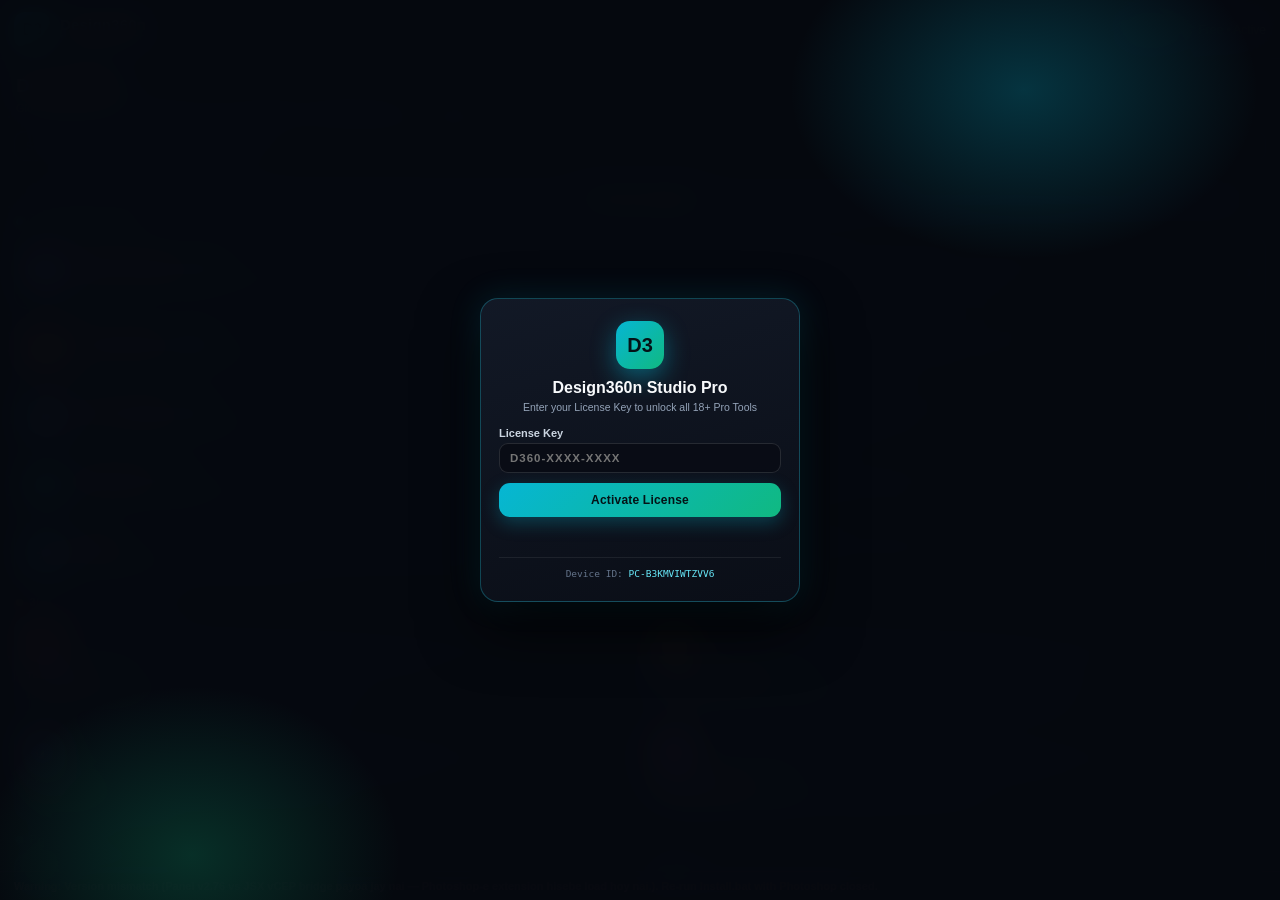
==== commit e7079dac: "Design360n v2.76 — removed footer line at the bottom of Home" ====
--- a/index.html
+++ b/index.html
@@ -27,7 +27,7 @@
       <div class="logo">D3</div>
       <div>
         <div class="name">Design360n</div>
-        <div class="sub" id="versionLabel">Studio Pro • v2.75</div>
+        <div class="sub" id="versionLabel">Studio Pro • v2.76</div>
       </div>
       <button type="button" class="license-chip" id="licChip" title="Click to manage or deactivate license"><span class="dot"></span> <span id="licChipText">Locked</span></button>Free • Active</span>
     </header>
@@ -159,9 +159,6 @@
           <span class="card-arrow">›</span>
         </button>
         </section>
-      </div>
-      <div class="madeby">
-        <span>Free alternative — kono login, license key ba trial lage na.</span>
       </div>
     </main>
 
@@ -763,7 +760,7 @@
       </div>
     </main>
 
-    <footer class="status" id="status">Loading Design360n v2.75…</footer>
+    <footer class="status" id="status">Loading Design360n v2.76…</footer>
   </div>
   <script src="js/CSInterface.js"></script>
   <script src="js/textfx120.js"></script>
--- a/css/styles.css
+++ b/css/styles.css
@@ -1,4 +1,4 @@
-/* Design360n v2.75 — Obsidian Studio Bento UI */
+/* Design360n v2.76 — Obsidian Studio Bento UI */
 * { box-sizing: border-box; }
 html, body { margin: 0; padding: 0; height: 100%; overflow: hidden; }
 body {
@@ -323,7 +323,6 @@
 }
 
 /* Footer & Floating Glass Status Bar */
-.madeby { text-align: center; font-size: 10px; color: #64748b; margin-top: 14px; padding-bottom: 4px; }
 .status {
   padding: 8px 14px; font-size: 11px; font-weight: 600; color: #94a3b8;
   background: rgba(9, 13, 21, .94); border-top: 1px solid rgba(255, 255, 255, .08);
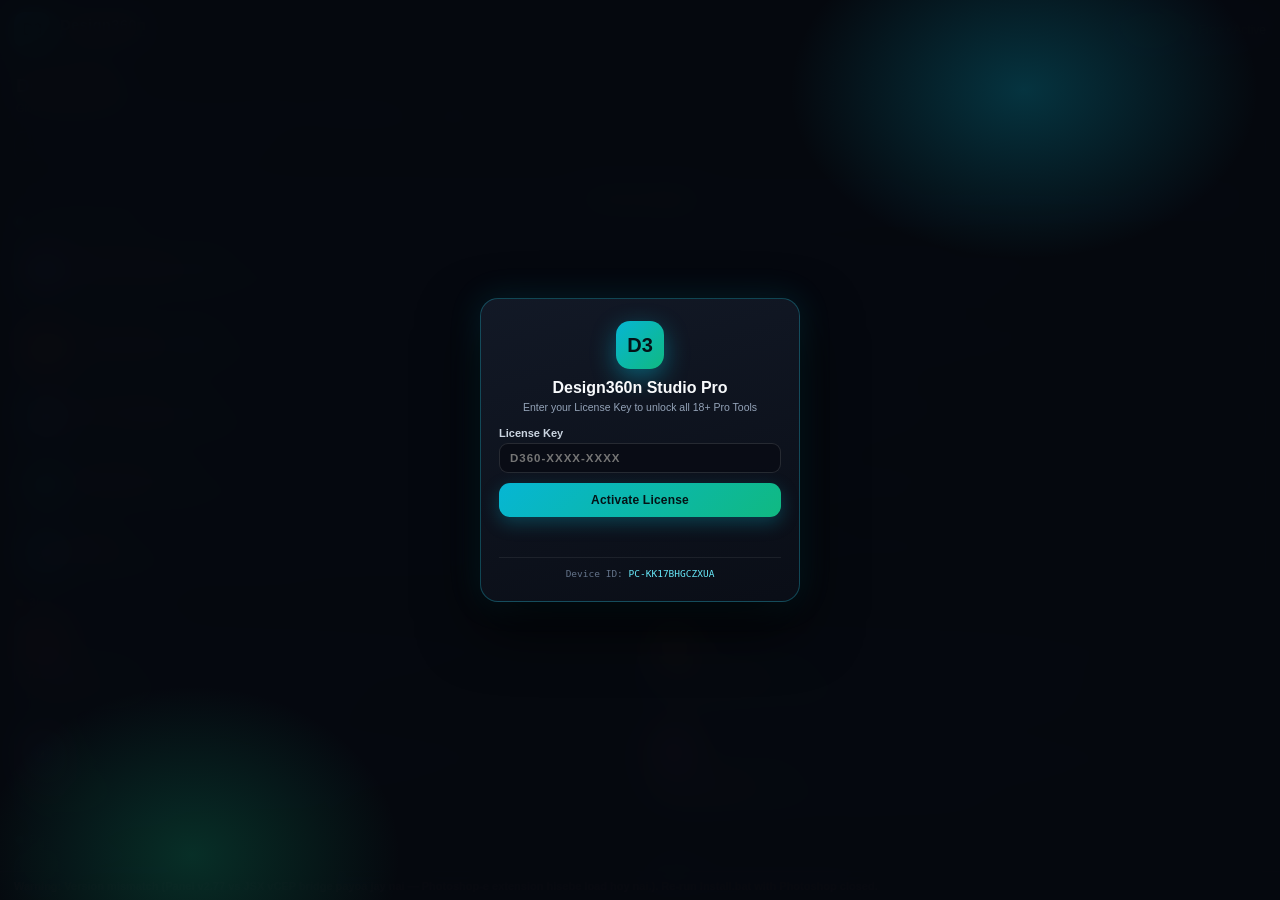
==== commit 7265fee5: "Design360n v2.77 — update check is instant on load + re-checks every 5 minutes" ====
--- a/index.html
+++ b/index.html
@@ -27,7 +27,7 @@
       <div class="logo">D3</div>
       <div>
         <div class="name">Design360n</div>
-        <div class="sub" id="versionLabel">Studio Pro • v2.76</div>
+        <div class="sub" id="versionLabel">Studio Pro • v2.77</div>
       </div>
       <button type="button" class="license-chip" id="licChip" title="Click to manage or deactivate license"><span class="dot"></span> <span id="licChipText">Locked</span></button>Free • Active</span>
     </header>
@@ -760,7 +760,7 @@
       </div>
     </main>
 
-    <footer class="status" id="status">Loading Design360n v2.76…</footer>
+    <footer class="status" id="status">Loading Design360n v2.77…</footer>
   </div>
   <script src="js/CSInterface.js"></script>
   <script src="js/textfx120.js"></script>
--- a/css/styles.css
+++ b/css/styles.css
@@ -1,4 +1,4 @@
-/* Design360n v2.76 — Obsidian Studio Bento UI */
+/* Design360n v2.77 — Obsidian Studio Bento UI */
 * { box-sizing: border-box; }
 html, body { margin: 0; padding: 0; height: 100%; overflow: hidden; }
 body {
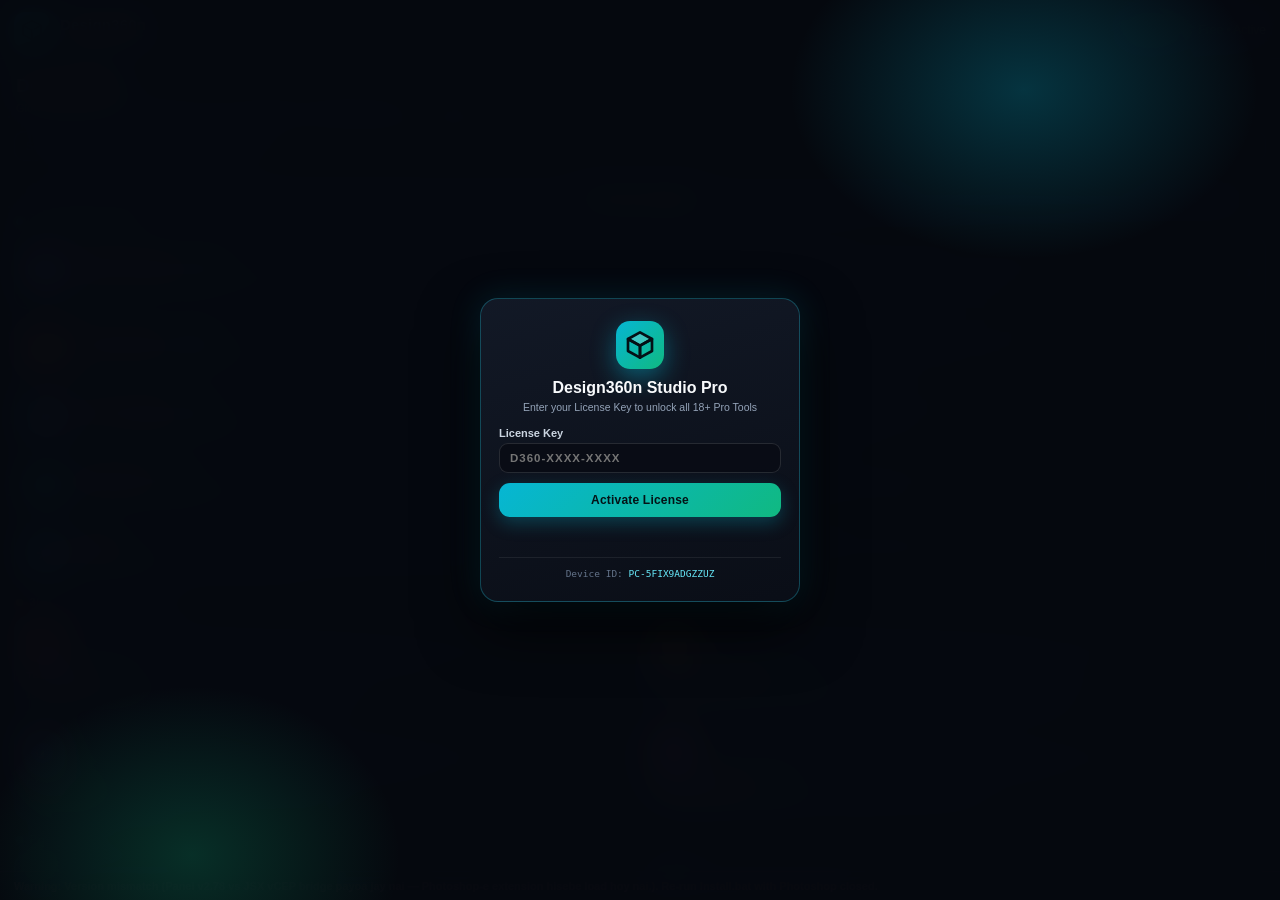
==== commit 025ac5b0: "Design360n PS panel v2.78 — new cube logo mark" ====
--- a/index.html
+++ b/index.html
@@ -11,7 +11,7 @@
   <!-- LICENSE LOGIN GATE (v2.75) -->
   <div id="authGate" class="auth-gate">
     <div class="auth-card">
-      <div class="auth-logo">D3</div>
+      <div class="auth-logo"><svg viewBox="0 0 24 24" fill="none" stroke="#041016" stroke-width="2" stroke-linecap="round" stroke-linejoin="round" aria-hidden="true"><path d="M12 2.5 21 7.5 12 12.5 3 7.5Z" fill="rgba(255,255,255,0.22)"/><path d="M3 7.5 12 12.5 12 21.5 3 16.5Z"/><path d="M21 7.5 12 12.5 12 21.5 21 16.5Z"/></svg></div>
       <div class="auth-title">Design360n Studio Pro</div>
       <div class="auth-sub">Enter your License Key to unlock all 18+ Pro Tools</div>
       <label class="lbl" style="margin-top:12px;">License Key</label>
@@ -24,10 +24,10 @@
   </div>
 
     <header class="top">
-      <div class="logo">D3</div>
+      <div class="logo"><svg viewBox="0 0 24 24" fill="none" stroke="#041016" stroke-width="2" stroke-linecap="round" stroke-linejoin="round" aria-hidden="true"><path d="M12 2.5 21 7.5 12 12.5 3 7.5Z" fill="rgba(255,255,255,0.22)"/><path d="M3 7.5 12 12.5 12 21.5 3 16.5Z"/><path d="M21 7.5 12 12.5 12 21.5 21 16.5Z"/></svg></div>
       <div>
         <div class="name">Design360n</div>
-        <div class="sub" id="versionLabel">Studio Pro • v2.77</div>
+        <div class="sub" id="versionLabel">Studio Pro • v2.78</div>
       </div>
       <button type="button" class="license-chip" id="licChip" title="Click to manage or deactivate license"><span class="dot"></span> <span id="licChipText">Locked</span></button>Free • Active</span>
     </header>
@@ -760,7 +760,7 @@
       </div>
     </main>
 
-    <footer class="status" id="status">Loading Design360n v2.77…</footer>
+    <footer class="status" id="status">Loading Design360n v2.78…</footer>
   </div>
   <script src="js/CSInterface.js"></script>
   <script src="js/textfx120.js"></script>
--- a/css/styles.css
+++ b/css/styles.css
@@ -405,3 +405,7 @@
 .upd-actions { display: flex; gap: 6px; flex-shrink: 0; }
 .upd-btn { padding: 6px 10px; font-size: 11px; }
 .upd-check { width: calc(100% - 24px); margin: 10px 12px 0; }
+
+/* Workstation logo mark: isometric cube inside the brand tiles. */
+.logo svg { width: 24px; height: 24px; display: block; }
+.auth-logo svg { width: 32px; height: 32px; display: block; }
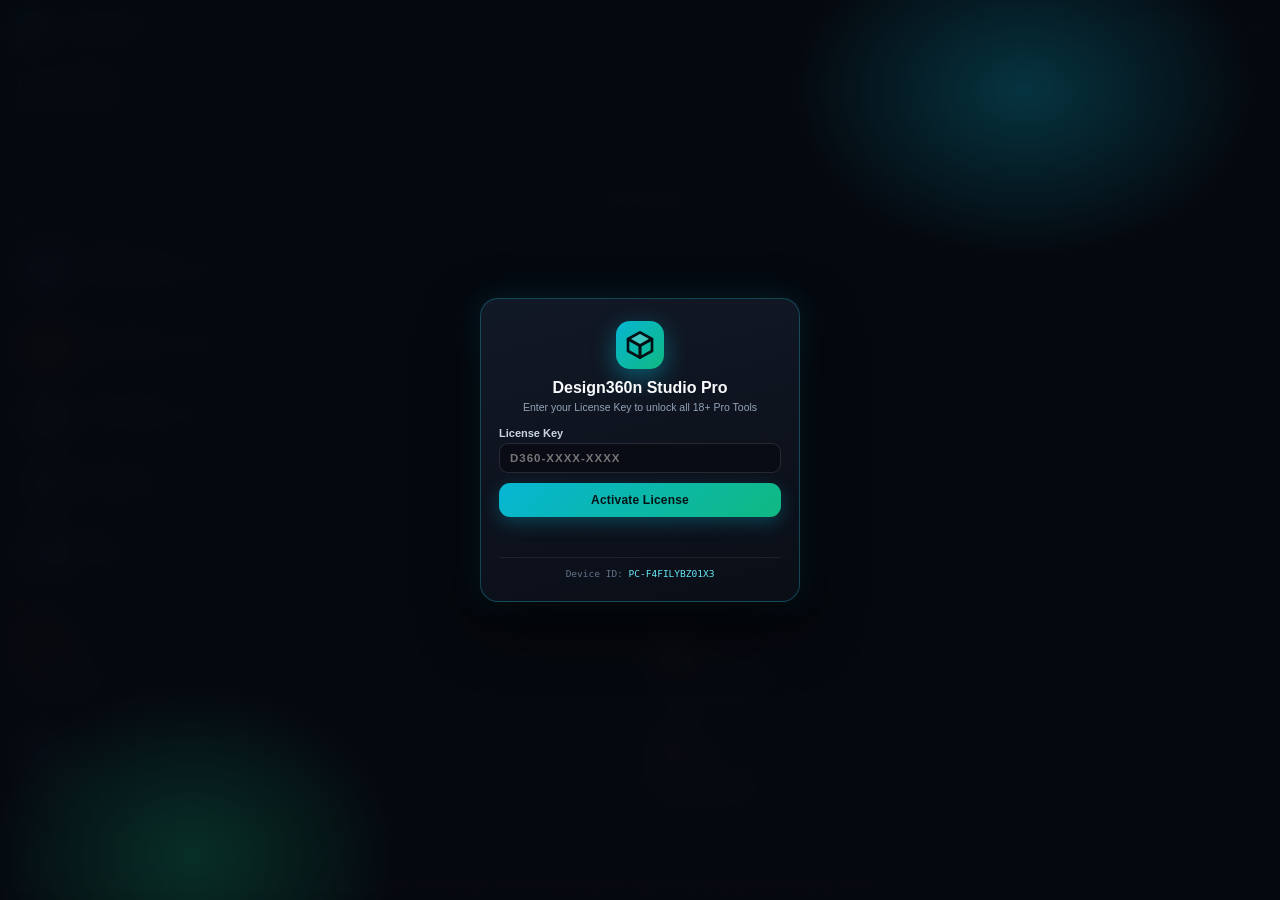
==== commit 24c420db: "Design360n PS panel v2.79 — logo fixed size" ====
--- a/index.html
+++ b/index.html
@@ -11,7 +11,7 @@
   <!-- LICENSE LOGIN GATE (v2.75) -->
   <div id="authGate" class="auth-gate">
     <div class="auth-card">
-      <div class="auth-logo"><svg viewBox="0 0 24 24" fill="none" stroke="#041016" stroke-width="2" stroke-linecap="round" stroke-linejoin="round" aria-hidden="true"><path d="M12 2.5 21 7.5 12 12.5 3 7.5Z" fill="rgba(255,255,255,0.22)"/><path d="M3 7.5 12 12.5 12 21.5 3 16.5Z"/><path d="M21 7.5 12 12.5 12 21.5 21 16.5Z"/></svg></div>
+      <div class="auth-logo"><svg width="32" height="32" viewBox="0 0 24 24" fill="none" stroke="#041016" stroke-width="2" stroke-linecap="round" stroke-linejoin="round" aria-hidden="true"><path d="M12 2.5 21 7.5 12 12.5 3 7.5Z" fill="rgba(255,255,255,0.22)"/><path d="M3 7.5 12 12.5 12 21.5 3 16.5Z"/><path d="M21 7.5 12 12.5 12 21.5 21 16.5Z"/></svg></div>
       <div class="auth-title">Design360n Studio Pro</div>
       <div class="auth-sub">Enter your License Key to unlock all 18+ Pro Tools</div>
       <label class="lbl" style="margin-top:12px;">License Key</label>
@@ -24,10 +24,10 @@
   </div>
 
     <header class="top">
-      <div class="logo"><svg viewBox="0 0 24 24" fill="none" stroke="#041016" stroke-width="2" stroke-linecap="round" stroke-linejoin="round" aria-hidden="true"><path d="M12 2.5 21 7.5 12 12.5 3 7.5Z" fill="rgba(255,255,255,0.22)"/><path d="M3 7.5 12 12.5 12 21.5 3 16.5Z"/><path d="M21 7.5 12 12.5 12 21.5 21 16.5Z"/></svg></div>
+      <div class="logo"><svg width="24" height="24" viewBox="0 0 24 24" fill="none" stroke="#041016" stroke-width="2" stroke-linecap="round" stroke-linejoin="round" aria-hidden="true"><path d="M12 2.5 21 7.5 12 12.5 3 7.5Z" fill="rgba(255,255,255,0.22)"/><path d="M3 7.5 12 12.5 12 21.5 3 16.5Z"/><path d="M21 7.5 12 12.5 12 21.5 21 16.5Z"/></svg></div>
       <div>
         <div class="name">Design360n</div>
-        <div class="sub" id="versionLabel">Studio Pro • v2.78</div>
+        <div class="sub" id="versionLabel">Studio Pro • v2.79</div>
       </div>
       <button type="button" class="license-chip" id="licChip" title="Click to manage or deactivate license"><span class="dot"></span> <span id="licChipText">Locked</span></button>Free • Active</span>
     </header>
@@ -760,7 +760,7 @@
       </div>
     </main>
 
-    <footer class="status" id="status">Loading Design360n v2.78…</footer>
+    <footer class="status" id="status">Loading Design360n v2.79…</footer>
   </div>
   <script src="js/CSInterface.js"></script>
   <script src="js/textfx120.js"></script>
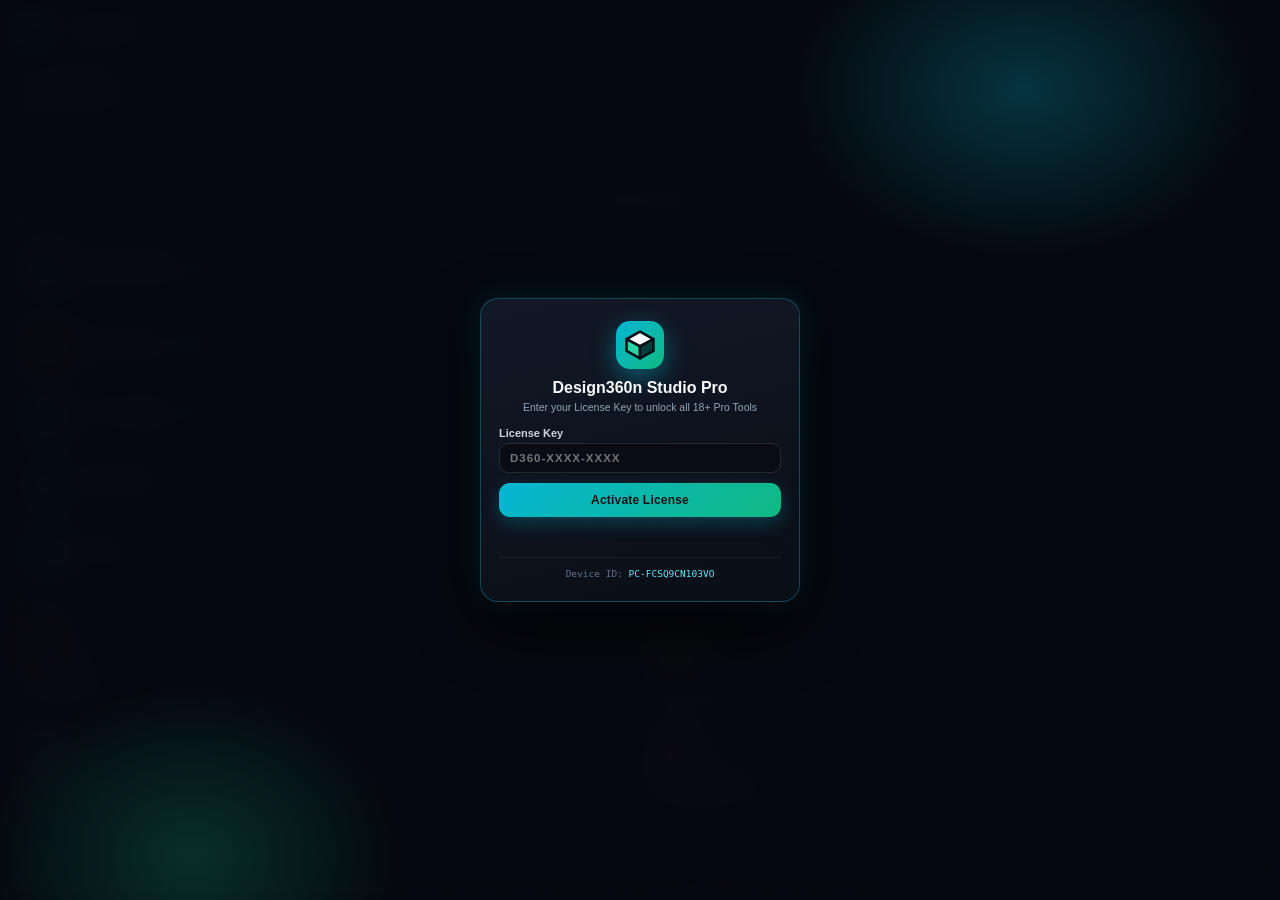
==== commit 2b8eaf20: "Design360n PS panel v2.80 — cube logo redrawn for small-size legibility" ====
--- a/index.html
+++ b/index.html
@@ -11,7 +11,7 @@
   <!-- LICENSE LOGIN GATE (v2.75) -->
   <div id="authGate" class="auth-gate">
     <div class="auth-card">
-      <div class="auth-logo"><svg width="32" height="32" viewBox="0 0 24 24" fill="none" stroke="#041016" stroke-width="2" stroke-linecap="round" stroke-linejoin="round" aria-hidden="true"><path d="M12 2.5 21 7.5 12 12.5 3 7.5Z" fill="rgba(255,255,255,0.22)"/><path d="M3 7.5 12 12.5 12 21.5 3 16.5Z"/><path d="M21 7.5 12 12.5 12 21.5 21 16.5Z"/></svg></div>
+      <div class="auth-logo"><svg width="34" height="34" viewBox="0 0 24 24" fill="none" stroke="#041016" stroke-width="1.8" stroke-linejoin="round" stroke-linecap="round"><path d="M12 2.5 L21.5 7.8 L12 13 L2.5 7.8 Z" fill="#FFFFFF" stroke="#041016"/><path d="M2.5 7.8 L12 13 L12 21.5 L2.5 16.2 Z" fill="#2ED3A3" stroke="#041016"/><path d="M21.5 7.8 L12 13 L12 21.5 L21.5 16.2 Z" fill="#0B3D3F" stroke="#041016"/></svg></div>
       <div class="auth-title">Design360n Studio Pro</div>
       <div class="auth-sub">Enter your License Key to unlock all 18+ Pro Tools</div>
       <label class="lbl" style="margin-top:12px;">License Key</label>
@@ -24,10 +24,10 @@
   </div>
 
     <header class="top">
-      <div class="logo"><svg width="24" height="24" viewBox="0 0 24 24" fill="none" stroke="#041016" stroke-width="2" stroke-linecap="round" stroke-linejoin="round" aria-hidden="true"><path d="M12 2.5 21 7.5 12 12.5 3 7.5Z" fill="rgba(255,255,255,0.22)"/><path d="M3 7.5 12 12.5 12 21.5 3 16.5Z"/><path d="M21 7.5 12 12.5 12 21.5 21 16.5Z"/></svg></div>
+      <div class="logo"><svg width="26" height="26" viewBox="0 0 24 24" fill="none" stroke="#041016" stroke-width="1.8" stroke-linejoin="round" stroke-linecap="round"><path d="M12 2.5 L21.5 7.8 L12 13 L2.5 7.8 Z" fill="#FFFFFF" stroke="#041016"/><path d="M2.5 7.8 L12 13 L12 21.5 L2.5 16.2 Z" fill="#2ED3A3" stroke="#041016"/><path d="M21.5 7.8 L12 13 L12 21.5 L21.5 16.2 Z" fill="#0B3D3F" stroke="#041016"/></svg></div>
       <div>
         <div class="name">Design360n</div>
-        <div class="sub" id="versionLabel">Studio Pro • v2.79</div>
+        <div class="sub" id="versionLabel">Studio Pro • v2.80</div>
       </div>
       <button type="button" class="license-chip" id="licChip" title="Click to manage or deactivate license"><span class="dot"></span> <span id="licChipText">Locked</span></button>Free • Active</span>
     </header>
@@ -760,7 +760,7 @@
       </div>
     </main>
 
-    <footer class="status" id="status">Loading Design360n v2.79…</footer>
+    <footer class="status" id="status">Loading Design360n v2.80…</footer>
   </div>
   <script src="js/CSInterface.js"></script>
   <script src="js/textfx120.js"></script>
--- a/css/styles.css
+++ b/css/styles.css
@@ -407,5 +407,5 @@
 .upd-check { width: calc(100% - 24px); margin: 10px 12px 0; }
 
 /* Workstation logo mark: isometric cube inside the brand tiles. */
-.logo svg { width: 24px; height: 24px; display: block; }
-.auth-logo svg { width: 32px; height: 32px; display: block; }
+.logo svg { width: 26px; height: 26px; display: block; }
+.auth-logo svg { width: 34px; height: 34px; display: block; }
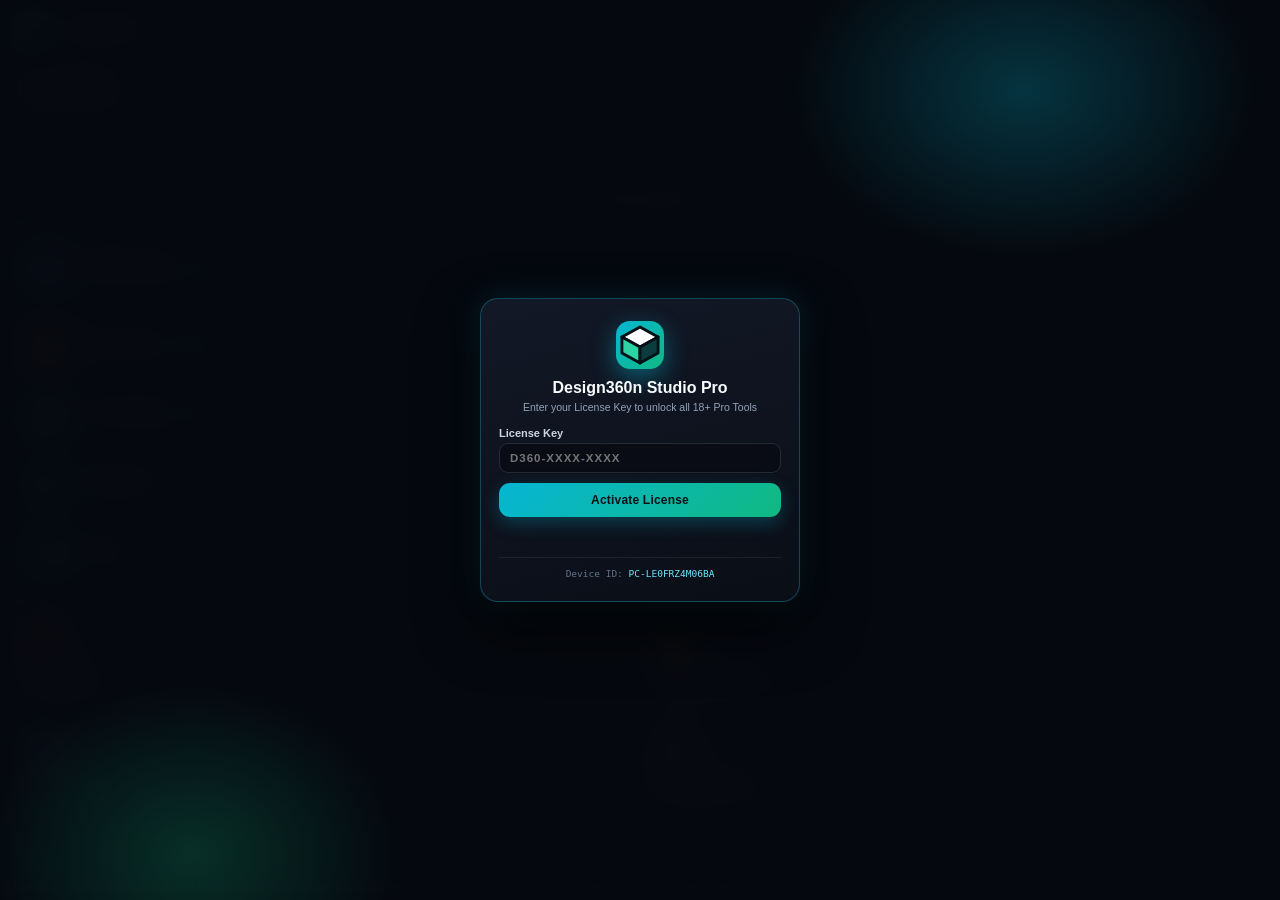
==== commit 6308a9f8: "Design360n PS panel v2.81 — cube logo bigger in the tile" ====
--- a/index.html
+++ b/index.html
@@ -11,7 +11,7 @@
   <!-- LICENSE LOGIN GATE (v2.75) -->
   <div id="authGate" class="auth-gate">
     <div class="auth-card">
-      <div class="auth-logo"><svg width="34" height="34" viewBox="0 0 24 24" fill="none" stroke="#041016" stroke-width="1.8" stroke-linejoin="round" stroke-linecap="round"><path d="M12 2.5 L21.5 7.8 L12 13 L2.5 7.8 Z" fill="#FFFFFF" stroke="#041016"/><path d="M2.5 7.8 L12 13 L12 21.5 L2.5 16.2 Z" fill="#2ED3A3" stroke="#041016"/><path d="M21.5 7.8 L12 13 L12 21.5 L21.5 16.2 Z" fill="#0B3D3F" stroke="#041016"/></svg></div>
+      <div class="auth-logo"><svg width="40" height="40" viewBox="1.5 1.5 21 21" fill="none" stroke="#041016" stroke-width="1.5" stroke-linejoin="round" stroke-linecap="round"><path d="M12 2.5 L21.5 7.8 L12 13 L2.5 7.8 Z" fill="#FFFFFF" stroke="#041016"/><path d="M2.5 7.8 L12 13 L12 21.5 L2.5 16.2 Z" fill="#2ED3A3" stroke="#041016"/><path d="M21.5 7.8 L12 13 L12 21.5 L21.5 16.2 Z" fill="#0B3D3F" stroke="#041016"/></svg></div>
       <div class="auth-title">Design360n Studio Pro</div>
       <div class="auth-sub">Enter your License Key to unlock all 18+ Pro Tools</div>
       <label class="lbl" style="margin-top:12px;">License Key</label>
@@ -24,10 +24,10 @@
   </div>
 
     <header class="top">
-      <div class="logo"><svg width="26" height="26" viewBox="0 0 24 24" fill="none" stroke="#041016" stroke-width="1.8" stroke-linejoin="round" stroke-linecap="round"><path d="M12 2.5 L21.5 7.8 L12 13 L2.5 7.8 Z" fill="#FFFFFF" stroke="#041016"/><path d="M2.5 7.8 L12 13 L12 21.5 L2.5 16.2 Z" fill="#2ED3A3" stroke="#041016"/><path d="M21.5 7.8 L12 13 L12 21.5 L21.5 16.2 Z" fill="#0B3D3F" stroke="#041016"/></svg></div>
+      <div class="logo"><svg width="30" height="30" viewBox="1.5 1.5 21 21" fill="none" stroke="#041016" stroke-width="1.5" stroke-linejoin="round" stroke-linecap="round"><path d="M12 2.5 L21.5 7.8 L12 13 L2.5 7.8 Z" fill="#FFFFFF" stroke="#041016"/><path d="M2.5 7.8 L12 13 L12 21.5 L2.5 16.2 Z" fill="#2ED3A3" stroke="#041016"/><path d="M21.5 7.8 L12 13 L12 21.5 L21.5 16.2 Z" fill="#0B3D3F" stroke="#041016"/></svg></div>
       <div>
         <div class="name">Design360n</div>
-        <div class="sub" id="versionLabel">Studio Pro • v2.80</div>
+        <div class="sub" id="versionLabel">Studio Pro • v2.81</div>
       </div>
       <button type="button" class="license-chip" id="licChip" title="Click to manage or deactivate license"><span class="dot"></span> <span id="licChipText">Locked</span></button>Free • Active</span>
     </header>
@@ -760,7 +760,7 @@
       </div>
     </main>
 
-    <footer class="status" id="status">Loading Design360n v2.80…</footer>
+    <footer class="status" id="status">Loading Design360n v2.81…</footer>
   </div>
   <script src="js/CSInterface.js"></script>
   <script src="js/textfx120.js"></script>
--- a/css/styles.css
+++ b/css/styles.css
@@ -407,5 +407,5 @@
 .upd-check { width: calc(100% - 24px); margin: 10px 12px 0; }
 
 /* Workstation logo mark: isometric cube inside the brand tiles. */
-.logo svg { width: 26px; height: 26px; display: block; }
-.auth-logo svg { width: 34px; height: 34px; display: block; }
+.logo svg { width: 30px; height: 30px; display: block; }
+.auth-logo svg { width: 40px; height: 40px; display: block; }
